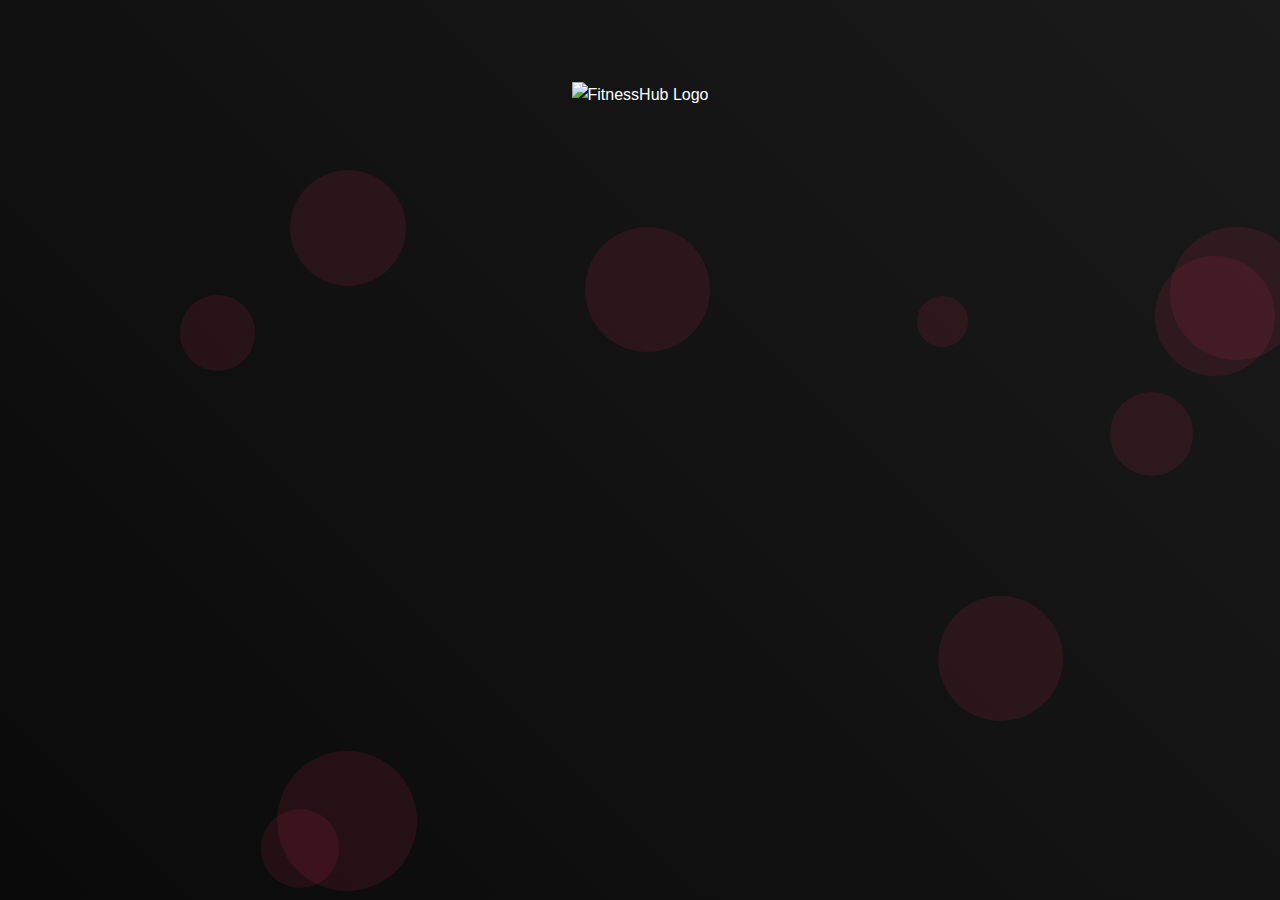
==== index.html @ d2d411a9 "Create index.html" ====
<!DOCTYPE html>
<html lang="en">
  <head>
    <meta charset="UTF-8" />
    <meta name="viewport" content="width=device-width, initial-scale=1.0" />
    <title>Coming Soon - FitLife</title>
    <link
      rel="stylesheet"
      href="https://cdnjs.cloudflare.com/ajax/libs/font-awesome/6.5.1/css/all.min.css"
    />
    <style>
      /* Core Styles */
      :root {
        --primary: #ff3366;
        --secondary: #2e3192;
        --text-light: rgba(255, 255, 255, 0.7);
        --bg-dark: #0a0a0a;
        --transition: all 0.3s ease;
      }

      * {
        margin: 0;
        padding: 0;
        box-sizing: border-box;
      }

      body {
        font-family: "GeneralSans", sans-serif;
        background: var(--bg-dark);
        color: #ffffff;
        line-height: 1.6;
        min-height: 100vh;
        display: flex;
        align-items: center;
        background: linear-gradient(45deg, #0a0a0a, #1a1a1a);
        overflow-x: hidden;
      }

      /* Construction Container */
      .construction-container {
        width: 100%;
        max-width: 1200px;
        margin: 0 auto;
        padding: 40px 20px;
        position: relative;
      }

      /* Header Content */
      .construction-header {
        text-align: center;
        margin-bottom: 60px;
        position: relative;
      }

      .logo {
        width: 120px;
        height: auto;
        margin-bottom: 30px;
        animation: pulse 2s infinite;
      }

      .construction-title {
        font-size: clamp(36px, 5vw, 56px);
        font-weight: 800;
        margin-bottom: 20px;
        background: linear-gradient(135deg, var(--primary), #ff6b98);
        -webkit-background-clip: text;
        -webkit-text-fill-color: transparent;
        opacity: 0;
        transform: translateY(20px);
        animation: fadeUp 0.6s ease forwards;
      }

      .construction-description {
        font-size: clamp(16px, 2vw, 20px);
        color: var(--text-light);
        max-width: 600px;
        margin: 0 auto 40px;
        opacity: 0;
        transform: translateY(20px);
        animation: fadeUp 0.6s ease forwards 0.2s;
      }

      /* Progress Bar */
      .progress-container {
        max-width: 600px;
        margin: 0 auto 60px;
        opacity: 0;
        transform: translateY(20px);
        animation: fadeUp 0.6s ease forwards 0.4s;
      }

      .progress-bar {
        height: 6px;
        background: rgba(255, 255, 255, 0.1);
        border-radius: 3px;
        overflow: hidden;
        position: relative;
      }

      .progress-fill {
        position: absolute;
        top: 0;
        left: 0;
        height: 100%;
        background: var(--primary);
        width: 75%;
        border-radius: 3px;
        animation: progressAnimation 2s ease-out;
      }

      .progress-status {
        display: flex;
        justify-content: space-between;
        margin-top: 10px;
        color: var(--text-light);
        font-size: 14px;
      }

      /* Countdown Timer */
      .countdown {
        display: flex;
        justify-content: center;
        gap: clamp(20px, 4vw, 40px);
        margin-bottom: 60px;
        opacity: 0;
        transform: translateY(20px);
        animation: fadeUp 0.6s ease forwards 0.6s;
      }

      .countdown-item {
        text-align: center;
      }

      .countdown-number {
        font-size: clamp(36px, 5vw, 64px);
        font-weight: 700;
        color: var(--primary);
        line-height: 1;
        margin-bottom: 10px;
        position: relative;
      }

      .countdown-label {
        color: var(--text-light);
        font-size: 14px;
        text-transform: uppercase;
        letter-spacing: 2px;
      }

      /* Newsletter Form */
      .newsletter {
        max-width: 500px;
        margin: 0 auto;
        text-align: center;
        opacity: 0;
        transform: translateY(20px);
        animation: fadeUp 0.6s ease forwards 0.8s;
      }

      .newsletter-title {
        font-size: 24px;
        margin-bottom: 20px;
      }

      .newsletter-form {
        display: flex;
        gap: 10px;
        margin-bottom: 20px;
      }

      .newsletter-input {
        flex: 1;
        padding: 16px 24px;
        border-radius: 50px;
        border: none;
        background: rgba(255, 255, 255, 0.05);
        color: white;
        font-size: 16px;
        transition: var(--transition);
      }

      .newsletter-input:focus {
        outline: none;
        background: rgba(255, 255, 255, 0.1);
      }

      .newsletter-button {
        padding: 16px 32px;
        border-radius: 50px;
        border: none;
        background: var(--primary);
        color: white;
        font-weight: 600;
        cursor: pointer;
        transition: var(--transition);
      }

      .newsletter-button:hover {
        transform: translateY(-2px);
        box-shadow: 0 10px 20px rgba(255, 51, 102, 0.2);
      }

      /* Social Links */
      .social-links {
        display: flex;
        justify-content: center;
        gap: 20px;
        margin-top: 40px;
      }

      .social-link {
        width: 44px;
        height: 44px;
        border-radius: 50%;
        background: rgba(255, 255, 255, 0.05);
        display: flex;
        align-items: center;
        justify-content: center;
        color: white;
        font-size: 20px;
        transition: var(--transition);
        text-decoration: none;
      }

      .social-link:hover {
        background: var(--primary);
        transform: translateY(-5px);
      }

      /* Background Elements */
      .construction-shapes {
        position: absolute;
        top: 0;
        left: 0;
        width: 100%;
        height: 100%;
        pointer-events: none;
        z-index: -1;
      }

      .shape {
        position: absolute;
        border-radius: 50%;
        background: var(--primary);
        opacity: 0.1;
        animation: float 20s infinite;
      }

      /* Success Message */
      .success-message {
        display: none;
        background: rgba(40, 167, 69, 0.1);
        border: 1px solid rgba(40, 167, 69, 0.2);
        color: #28a745;
        padding: 10px 20px;
        border-radius: 50px;
        margin-top: 20px;
      }

      /* Animations */
      @keyframes fadeUp {
        to {
          opacity: 1;
          transform: translateY(0);
        }
      }

      @keyframes pulse {
        0%,
        100% {
          transform: scale(1);
        }
        50% {
          transform: scale(1.05);
        }
      }

      @keyframes float {
        0%,
        100% {
          transform: translate(0, 0);
        }
        50% {
          transform: translate(20px, -20px);
        }
      }

      @keyframes progressAnimation {
        from {
          width: 0;
        }
      }

      /* Responsive Design */
      @media (max-width: 768px) {
        .construction-container {
          padding: 20px;
        }

        .newsletter-form {
          flex-direction: column;
        }

        .newsletter-button {
          width: 100%;
        }

        .countdown {
          gap: 20px;
        }
      }

      @media (max-width: 480px) {
        .countdown-number {
          font-size: 36px;
        }

        .countdown-label {
          font-size: 12px;
        }
      }
    </style>
  </head>
  <body>
    <div class="construction-container">
      <!-- Header Content -->
      <header class="construction-header">
        <img src="assets/FitLife(1).png" alt="FitnessHub Logo" class="logo" />
        <h1 class="construction-title">Something Amazing is Coming</h1>
        <p class="construction-description">
          We're working hard to bring you a new and improved fitness experience.
          Stay tuned for the big reveal!
        </p>
      </header>

      <!-- Progress Bar -->
      <div class="progress-container">
        <div class="progress-bar">
          <div class="progress-fill"></div>
        </div>
        <div class="progress-status">
          <span>Progress</span>
          <span>75% Complete</span>
        </div>
      </div>

      <!-- Countdown Timer -->
      <div class="countdown">
        <div class="countdown-item">
          <div class="countdown-number" id="days">00</div>
          <div class="countdown-label">Days</div>
        </div>
        <div class="countdown-item">
          <div class="countdown-number" id="hours">00</div>
          <div class="countdown-label">Hours</div>
        </div>
        <div class="countdown-item">
          <div class="countdown-number" id="minutes">00</div>
          <div class="countdown-label">Minutes</div>
        </div>
        <div class="countdown-item">
          <div class="countdown-number" id="seconds">00</div>
          <div class="countdown-label">Seconds</div>
        </div>
      </div>

      <!-- Newsletter -->
      <div class="newsletter">
        <h2 class="newsletter-title">Get Notified When We Launch</h2>
        <form class="newsletter-form" id="newsletter-form">
          <input
            type="email"
            class="newsletter-input"
            placeholder="Enter your email address"
            required
          />
          <button type="submit" class="newsletter-button">Notify Me</button>
        </form>
        <div class="success-message">
          Thank you! We'll notify you when we launch.
        </div>

        <!-- Social Links -->
        <div class="social-links">
          <a href="#" class="social-link">
            <i class="fab fa-facebook-f"></i>
          </a>
          <a href="#" class="social-link">
            <i class="fab fa-x"></i>
          </a>
          <a href="#" class="social-link">
            <i class="fab fa-instagram"></i>
          </a>
          <a href="#" class="social-link">
            <i class="fab fa-youtube"></i>
          </a>
        </div>
      </div>

      <!-- Background Shapes -->
      <div class="construction-shapes"></div>
    </div>

    <script>
      // Countdown Timer
      function updateCountdown() {
        const launchDate = new Date("2025-04-01T00:00:00").getTime();
        const now = new Date().getTime();
        const distance = launchDate - now;

        const days = Math.floor(distance / (1000 * 60 * 60 * 24));
        const hours = Math.floor(
          (distance % (1000 * 60 * 60 * 24)) / (1000 * 60 * 60)
        );
        const minutes = Math.floor((distance % (1000 * 60 * 60)) / (1000 * 60));
        const seconds = Math.floor((distance % (1000 * 60)) / 1000);

        document.getElementById("days").textContent = String(days).padStart(
          2,
          "0"
        );
        document.getElementById("hours").textContent = String(hours).padStart(
          2,
          "0"
        );
        document.getElementById("minutes").textContent = String(
          minutes
        ).padStart(2, "0");
        document.getElementById("seconds").textContent = String(
          seconds
        ).padStart(2, "0");
      }

      setInterval(updateCountdown, 1000);
      updateCountdown();

      // Newsletter Form
      const form = document.getElementById("newsletter-form");
      const successMessage = document.querySelector(".success-message");

      form.addEventListener("submit", (e) => {
        e.preventDefault();
        form.style.display = "none";
        successMessage.style.display = "block";
      });

      // Generate background shapes
      const shapes = document.querySelector(".construction-shapes");
      const shapeCount = 10;

      for (let i = 0; i < shapeCount; i++) {
        const shape = document.createElement("div");
        shape.classList.add("shape");

        const size = Math.random() * 100 + 50;
        shape.style.width = `${size}px`;
        shape.style.height = `${size}px`;

        shape.style.left = `${Math.random() * 100}%`;
        shape.style.top = `${Math.random() * 100}%`;

        shape.style.animationDelay = `${Math.random() * 5}s`;

        shapes.appendChild(shape);
      }
    </script>
  </body>
</html>
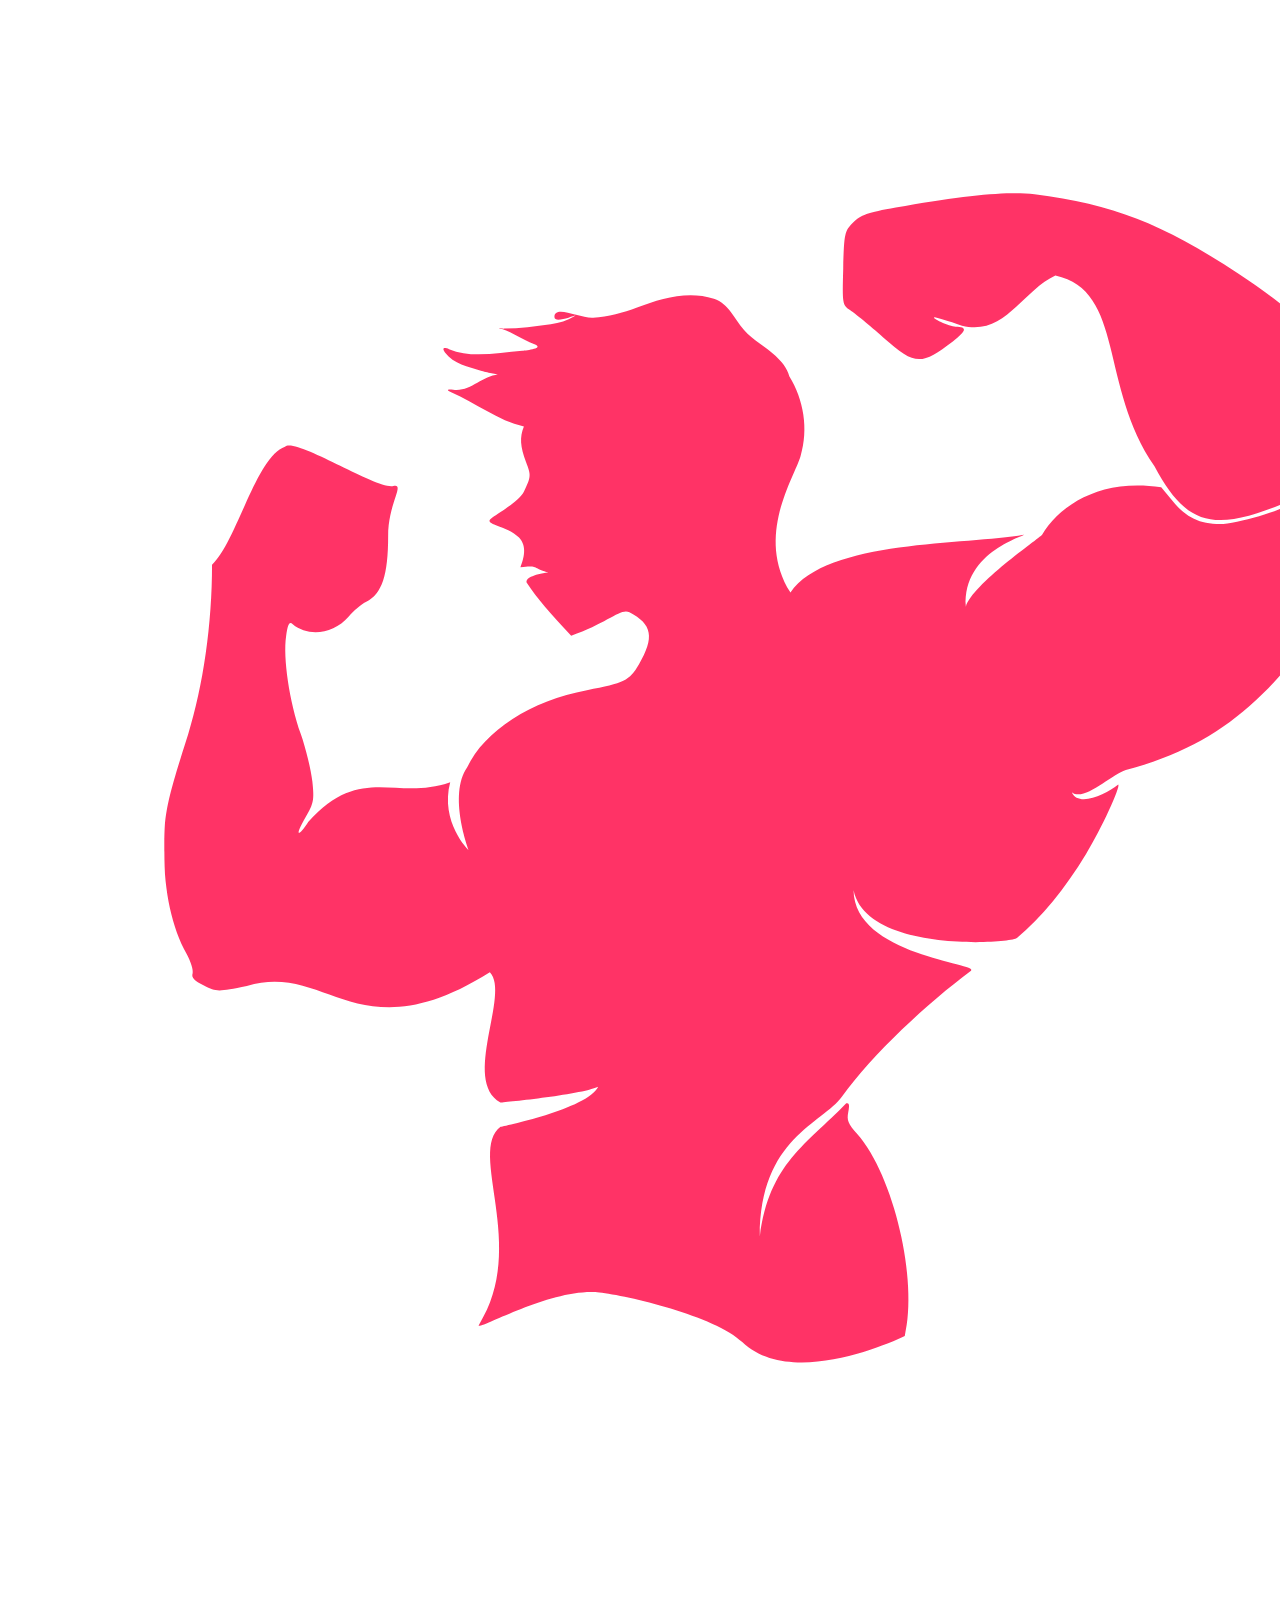
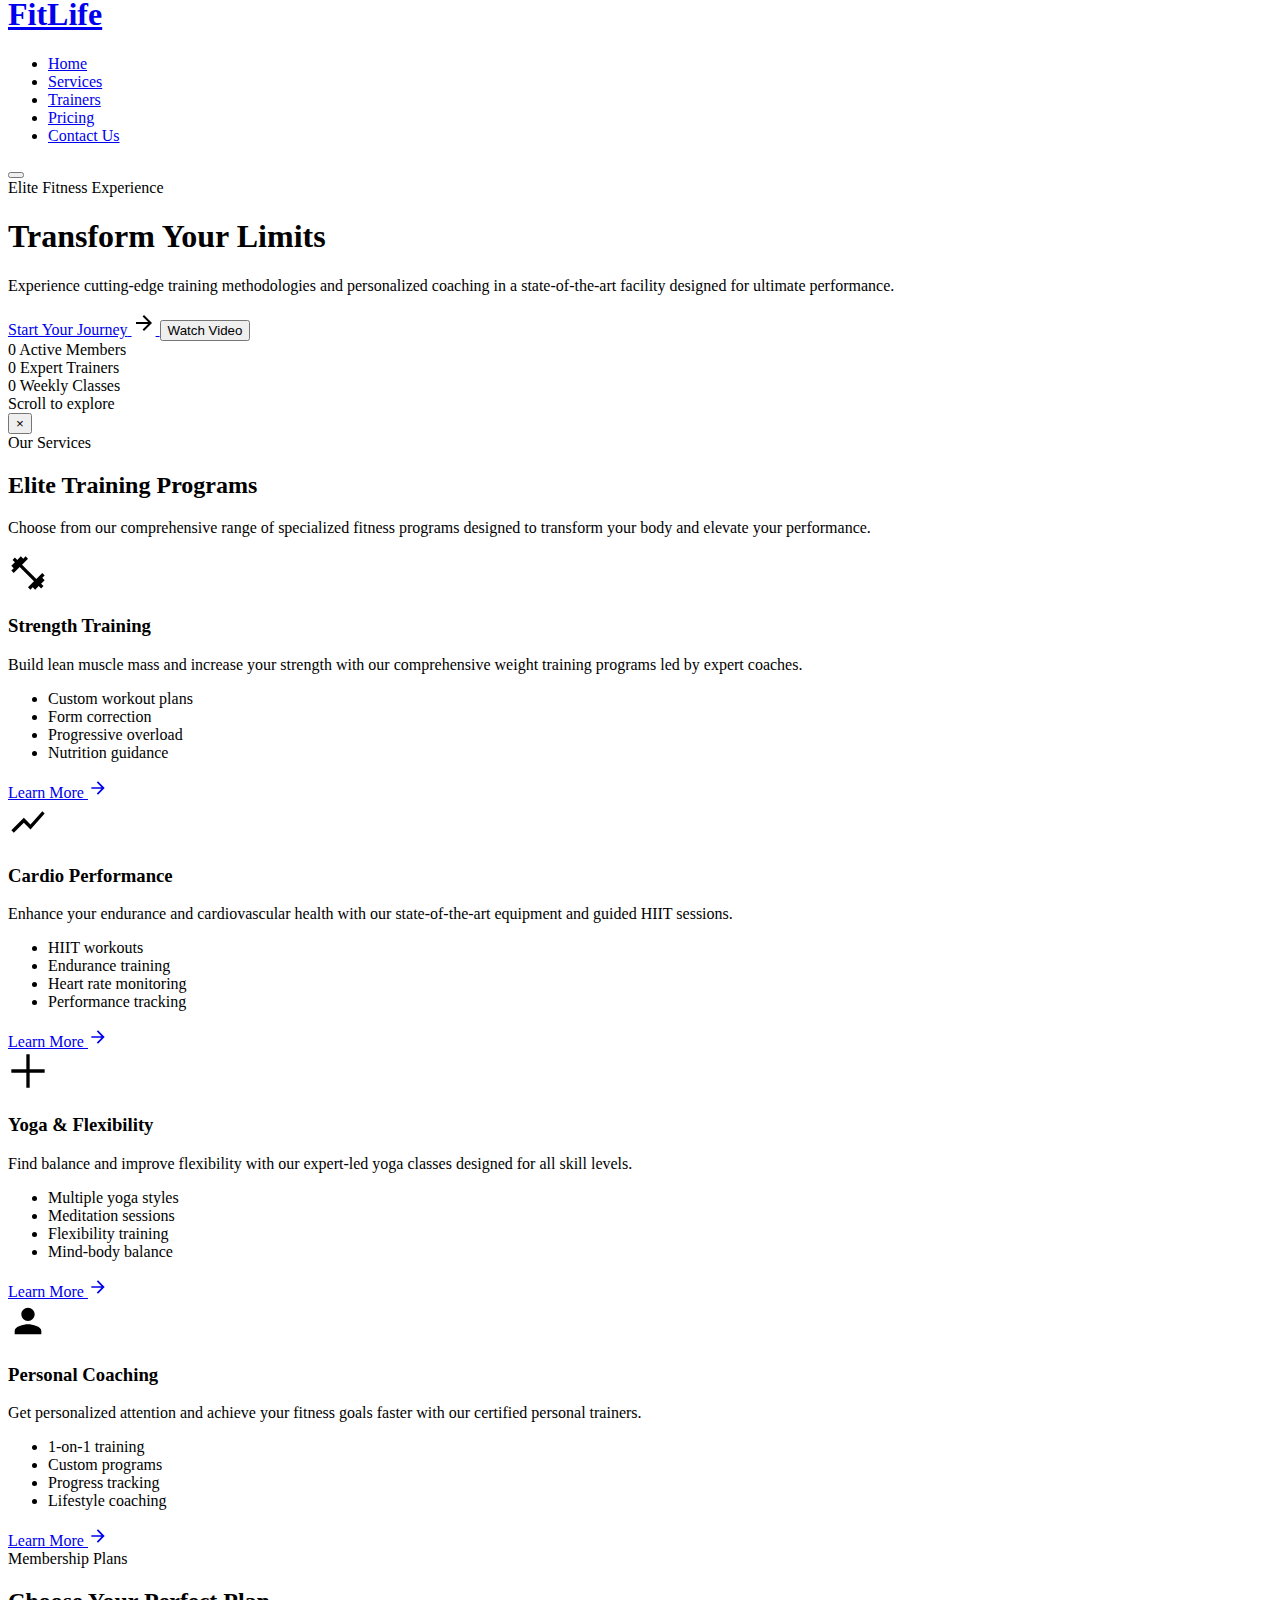
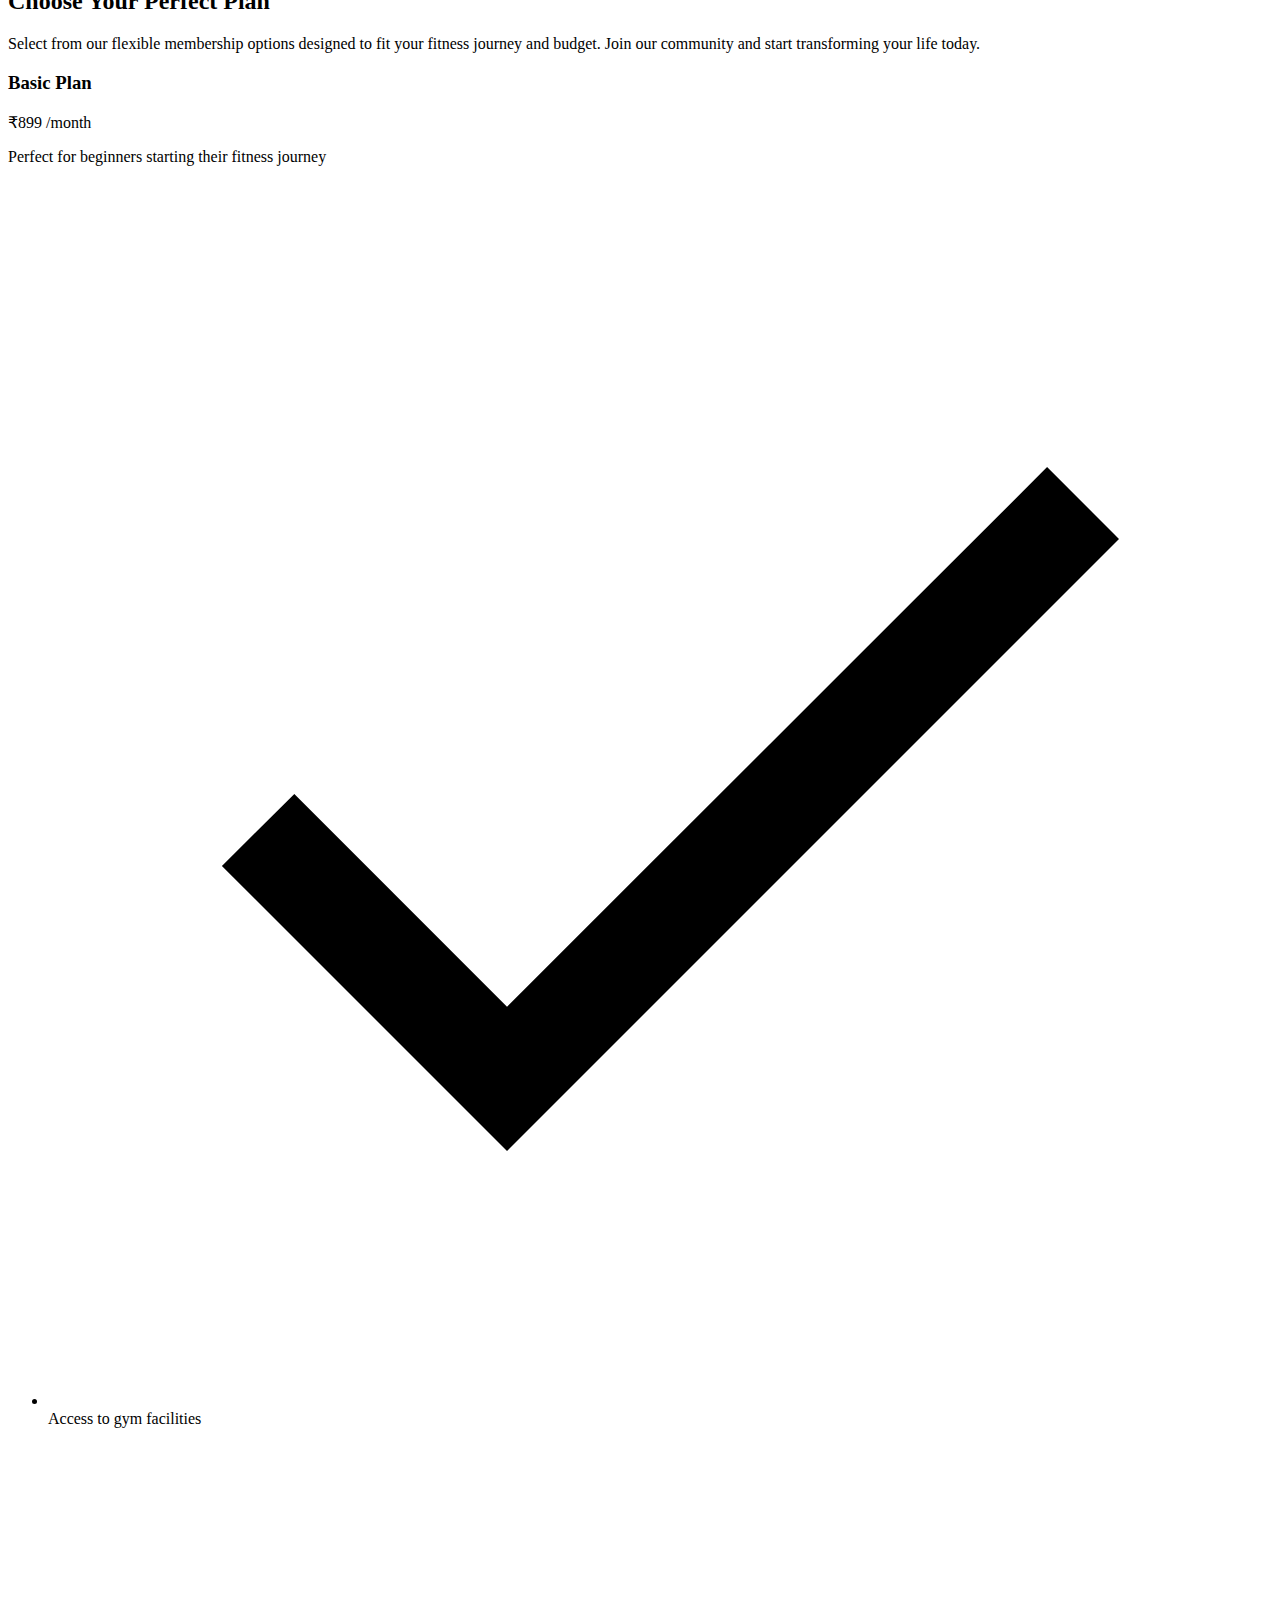
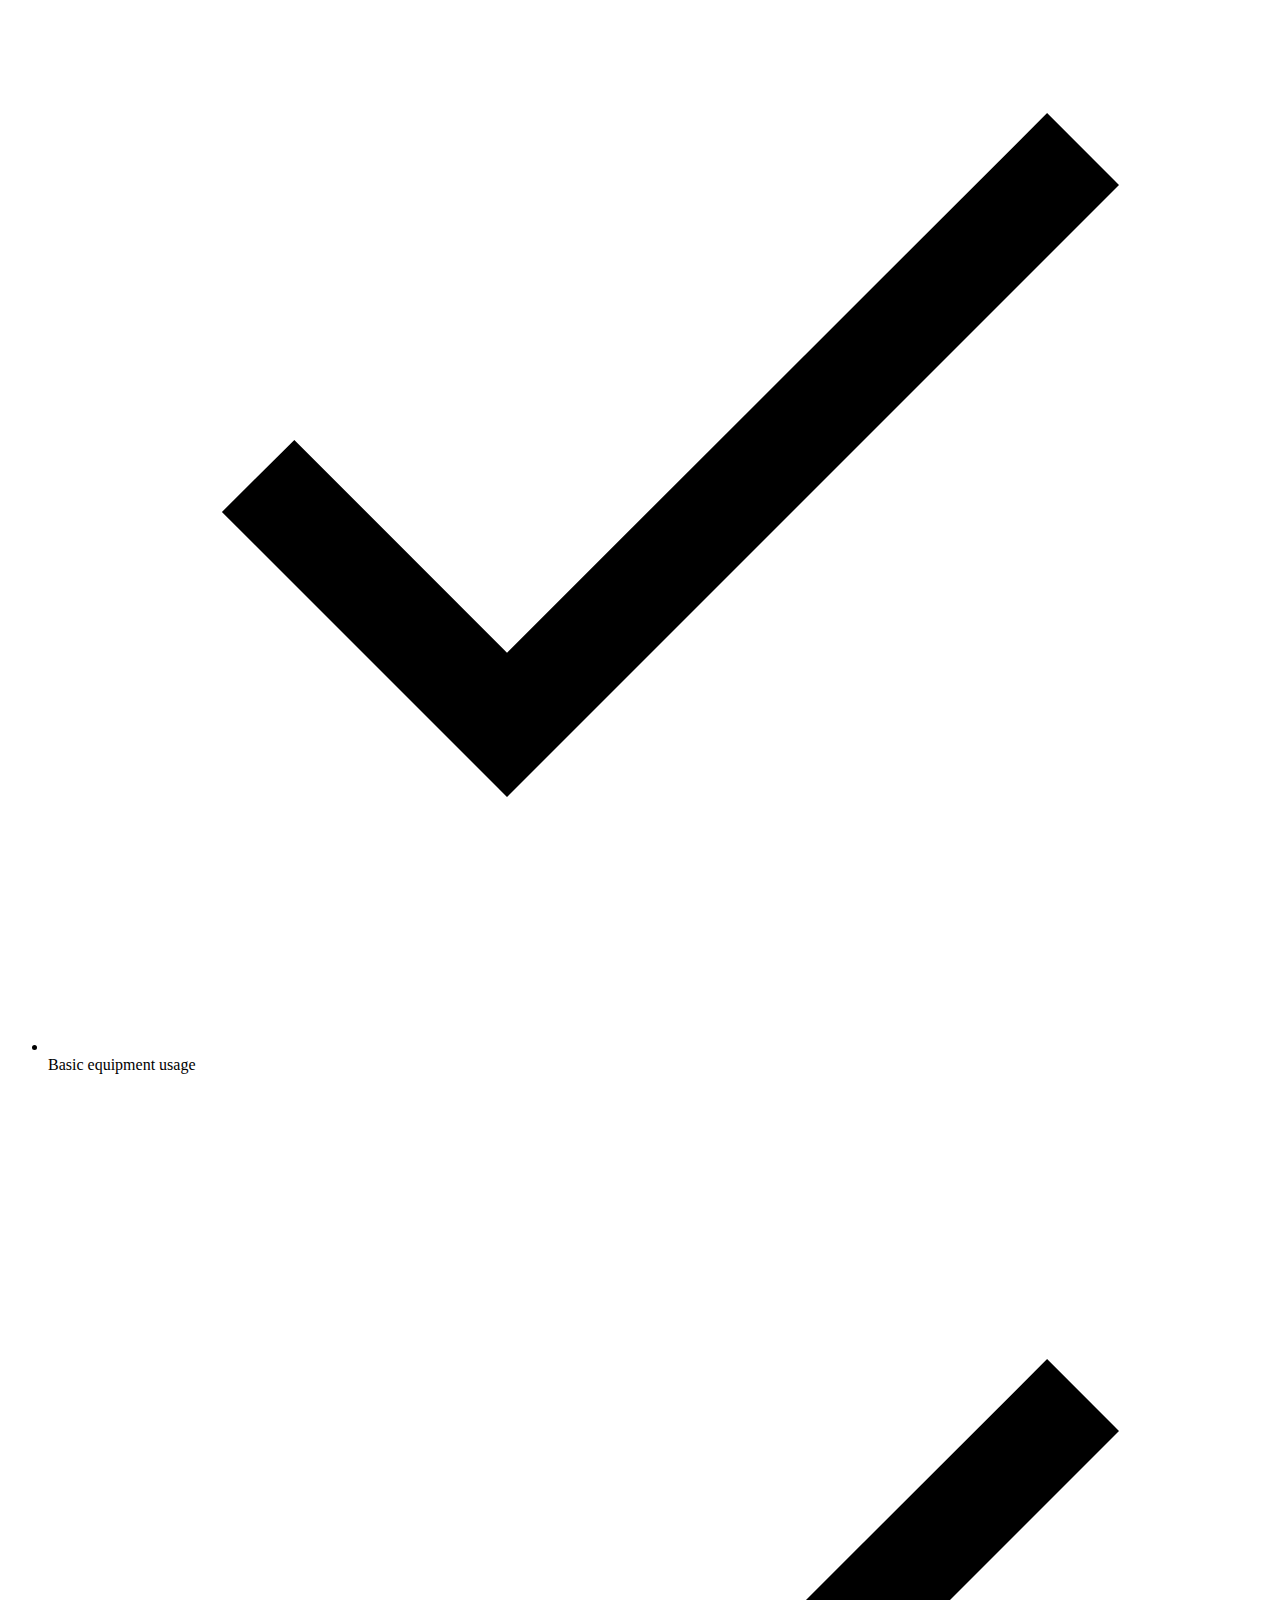
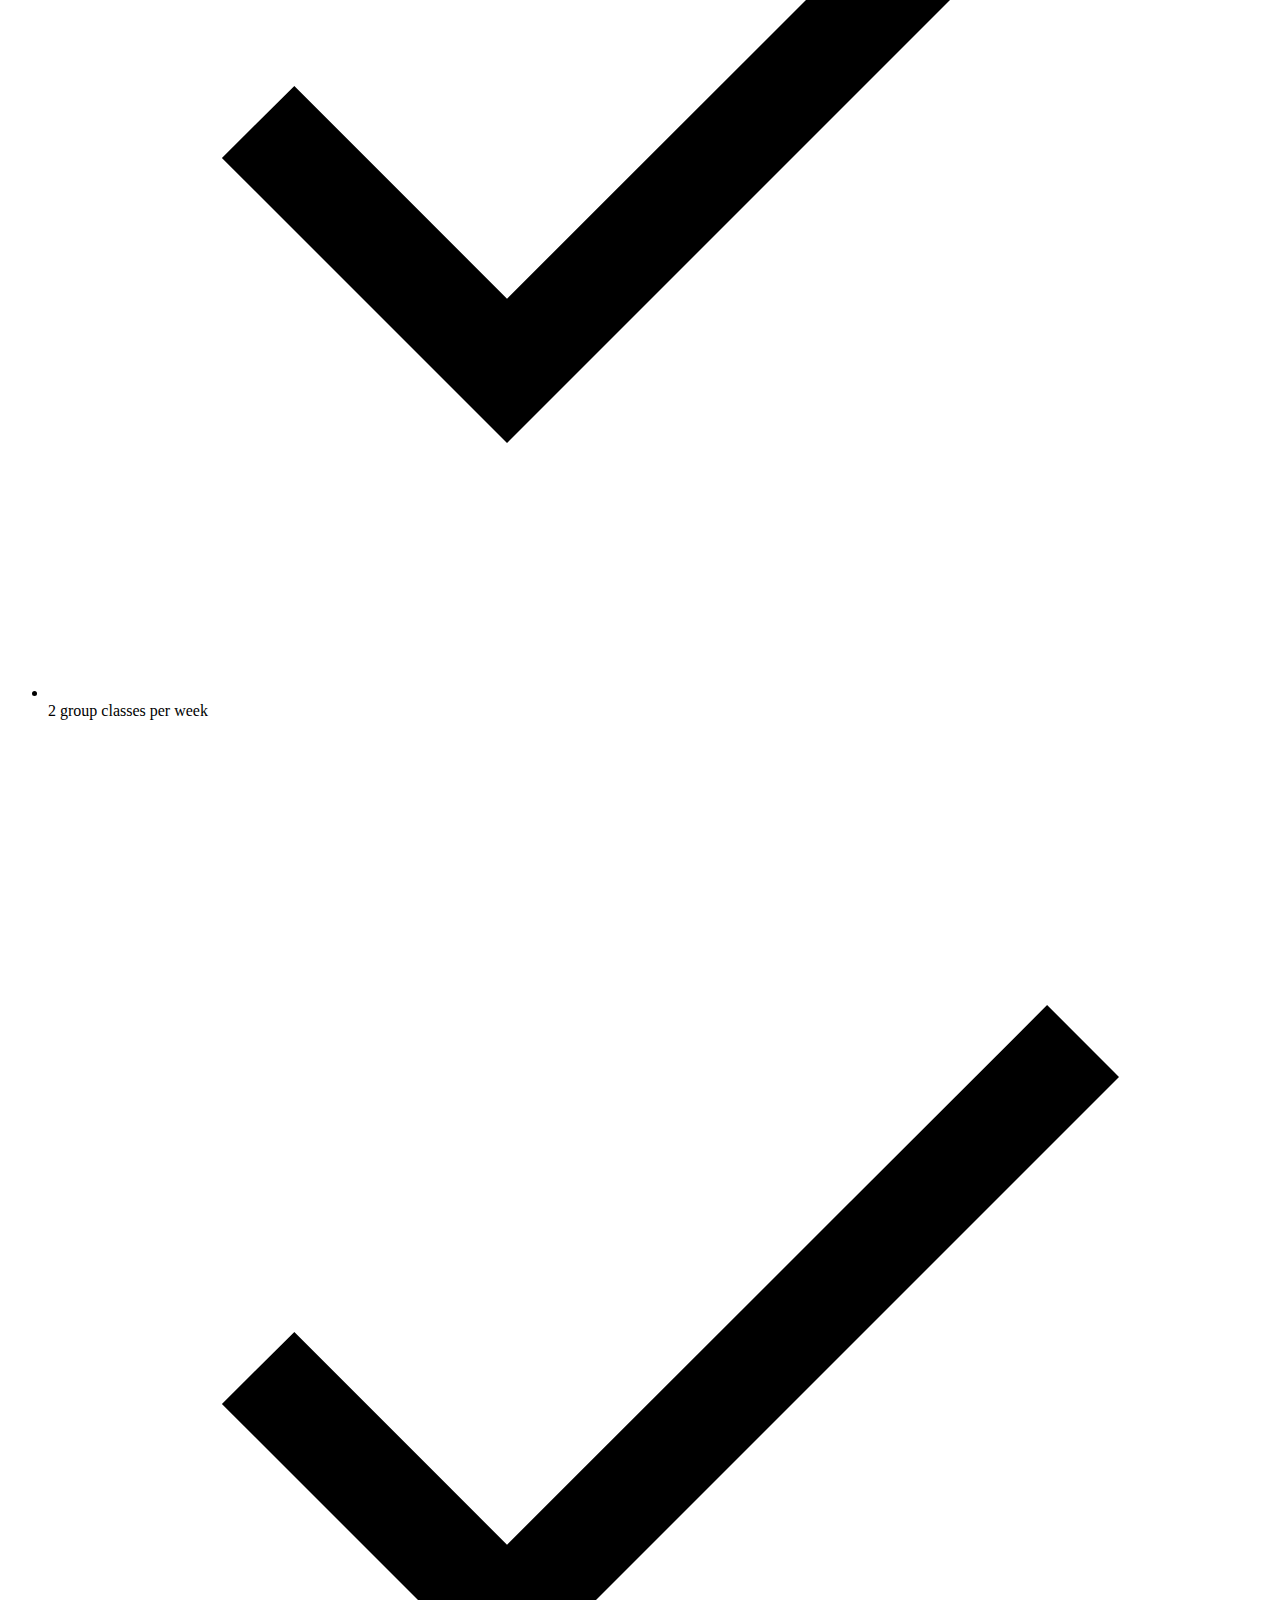
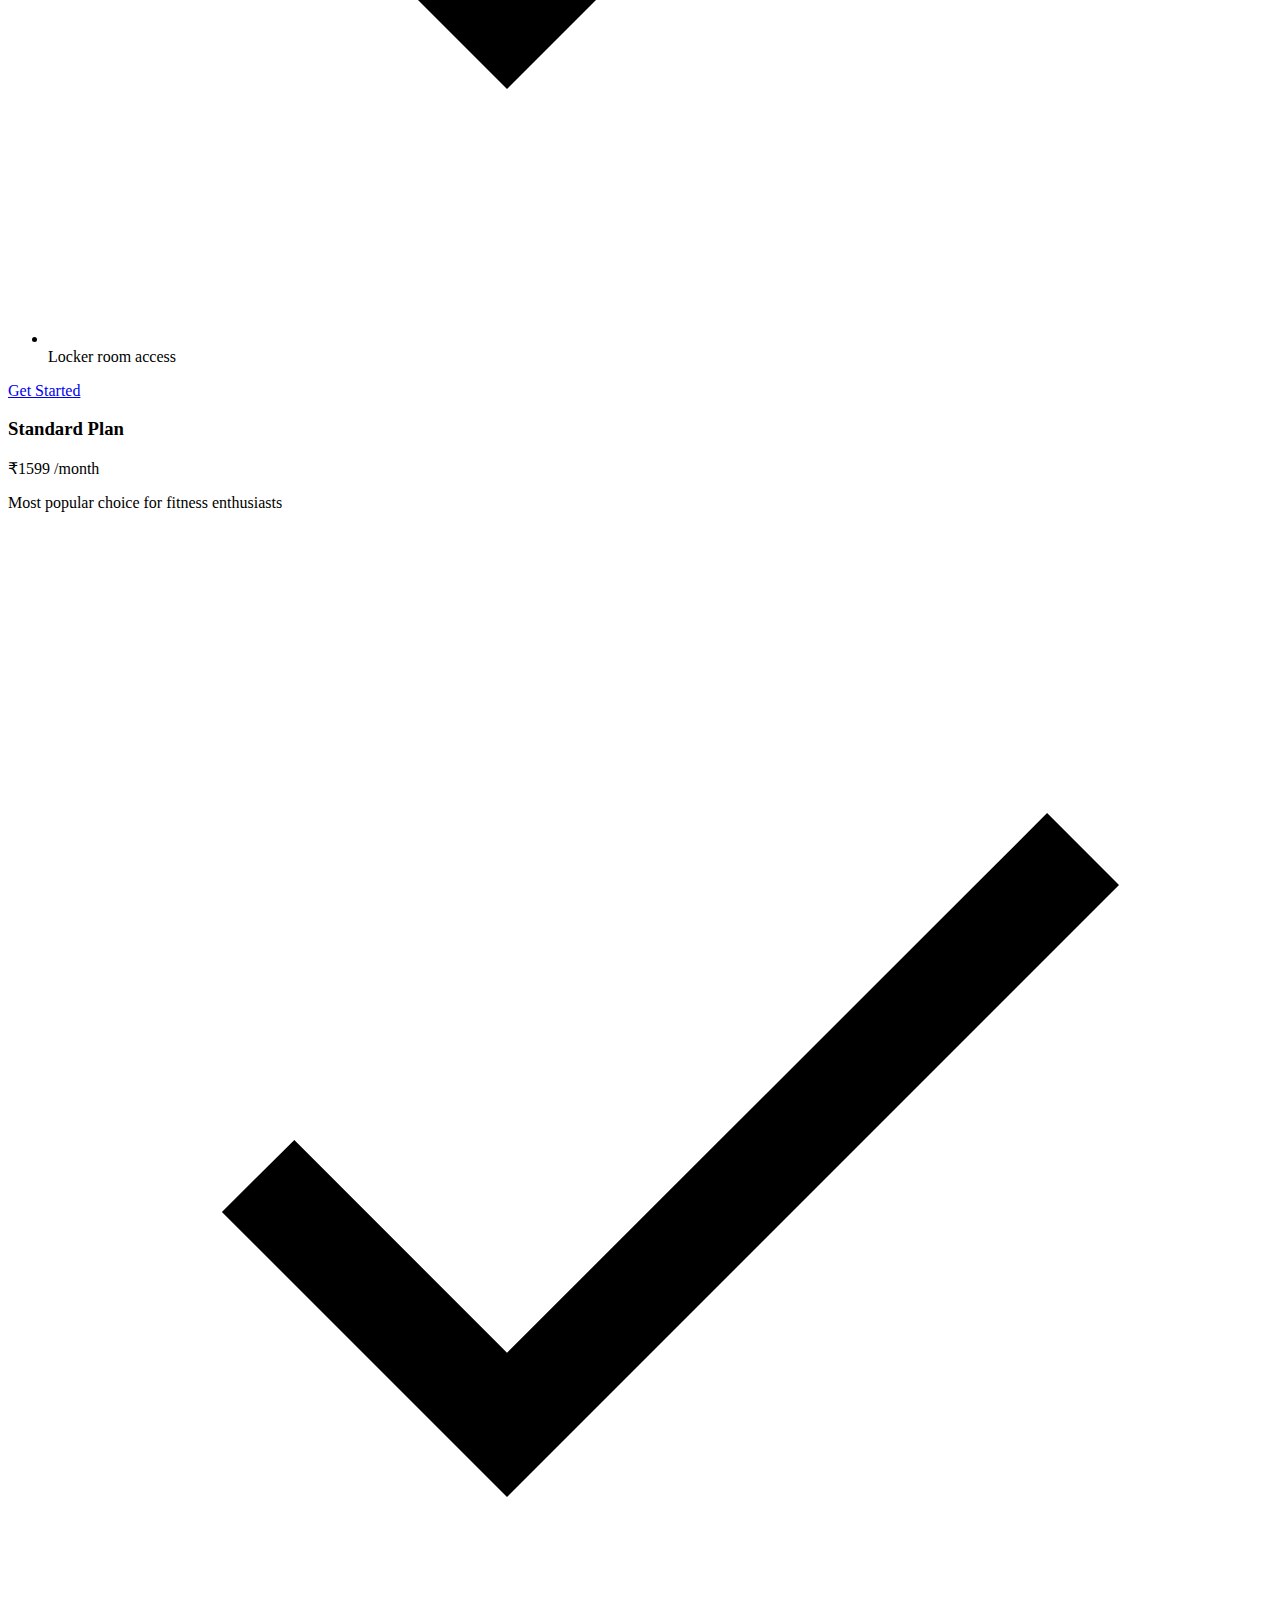
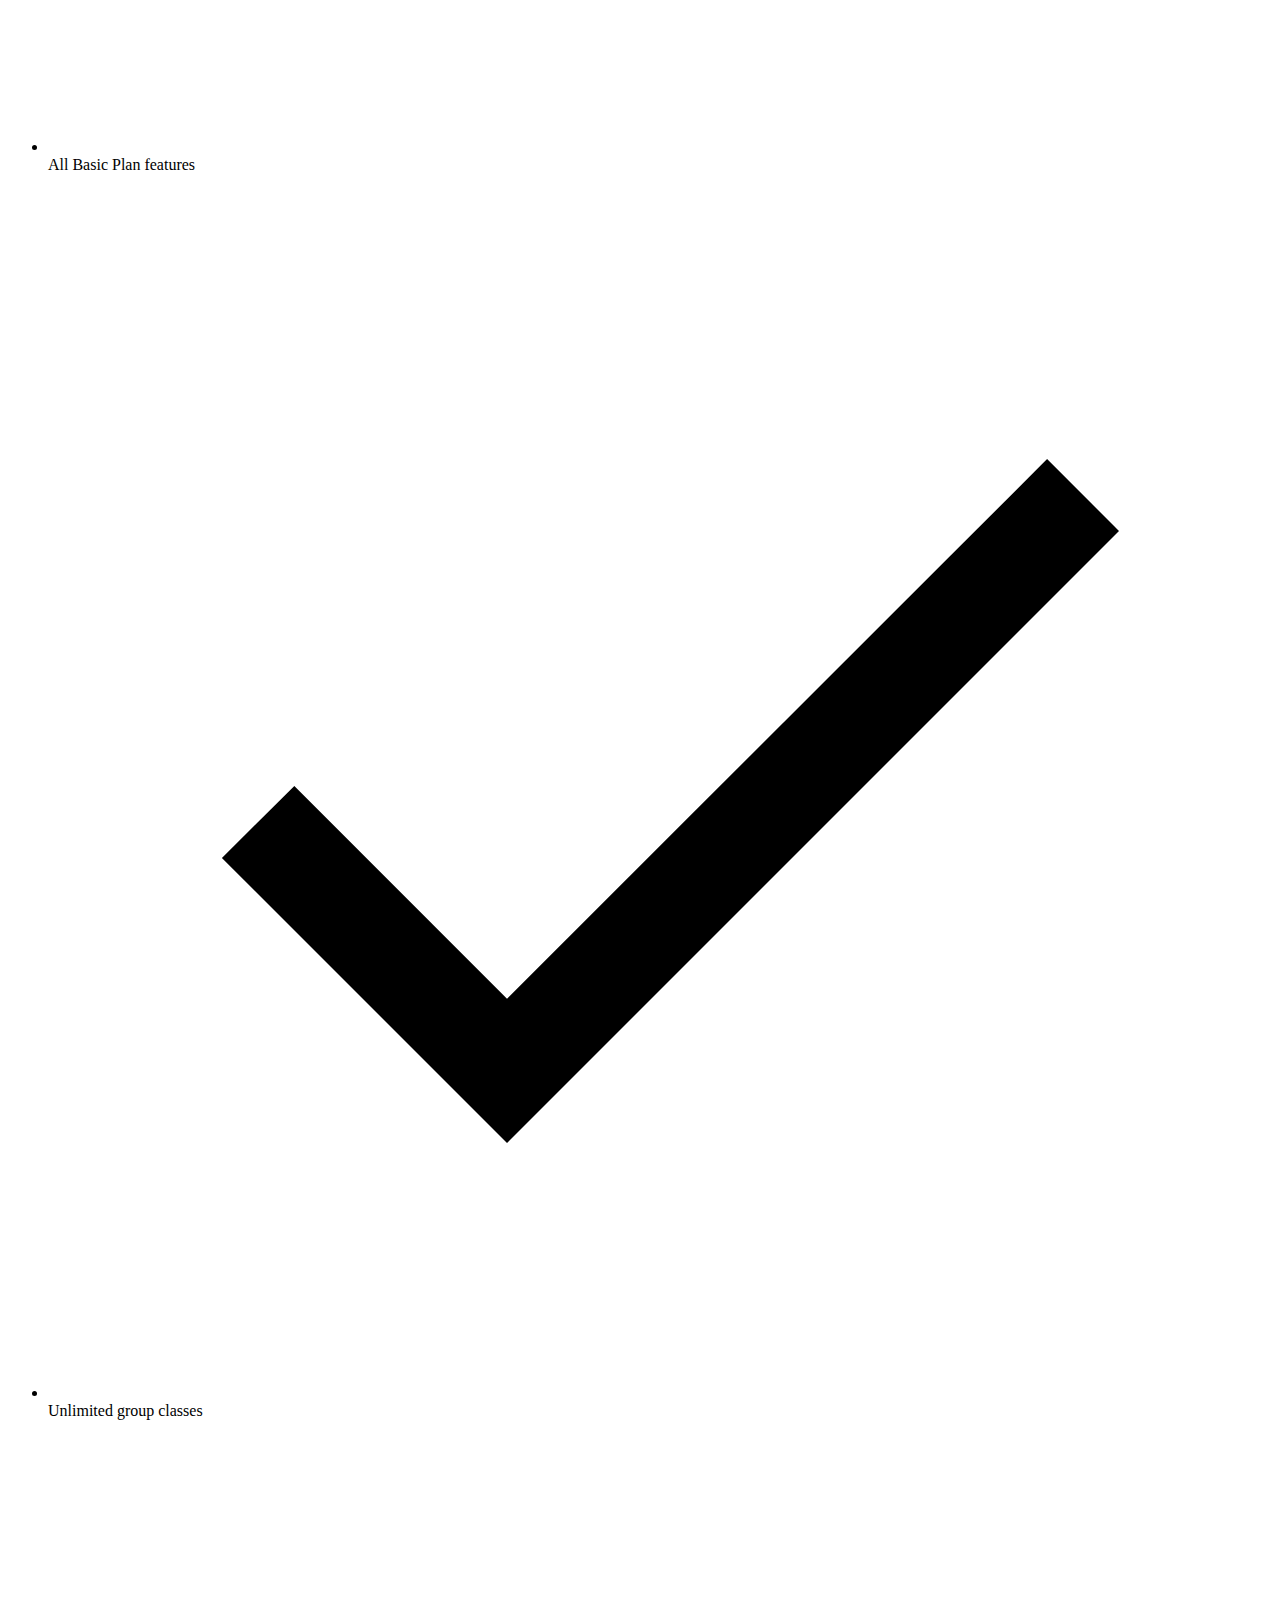
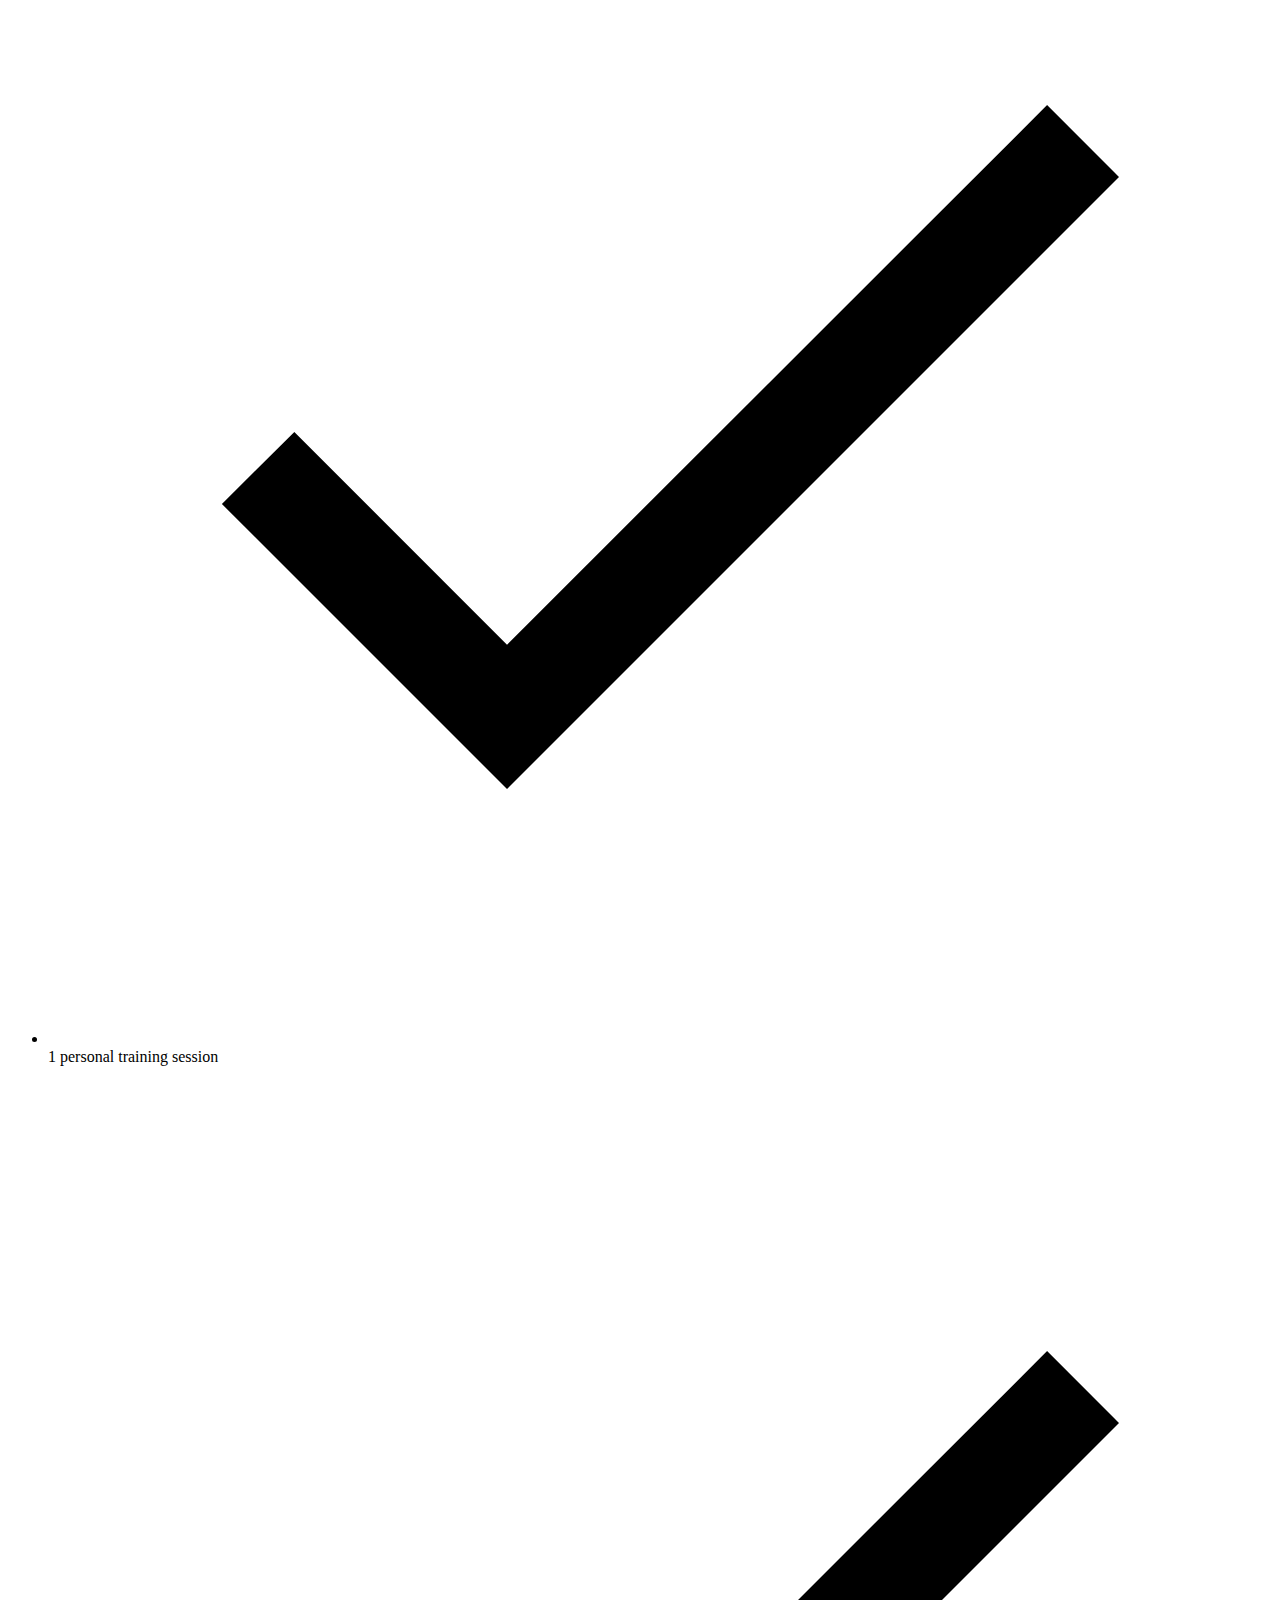
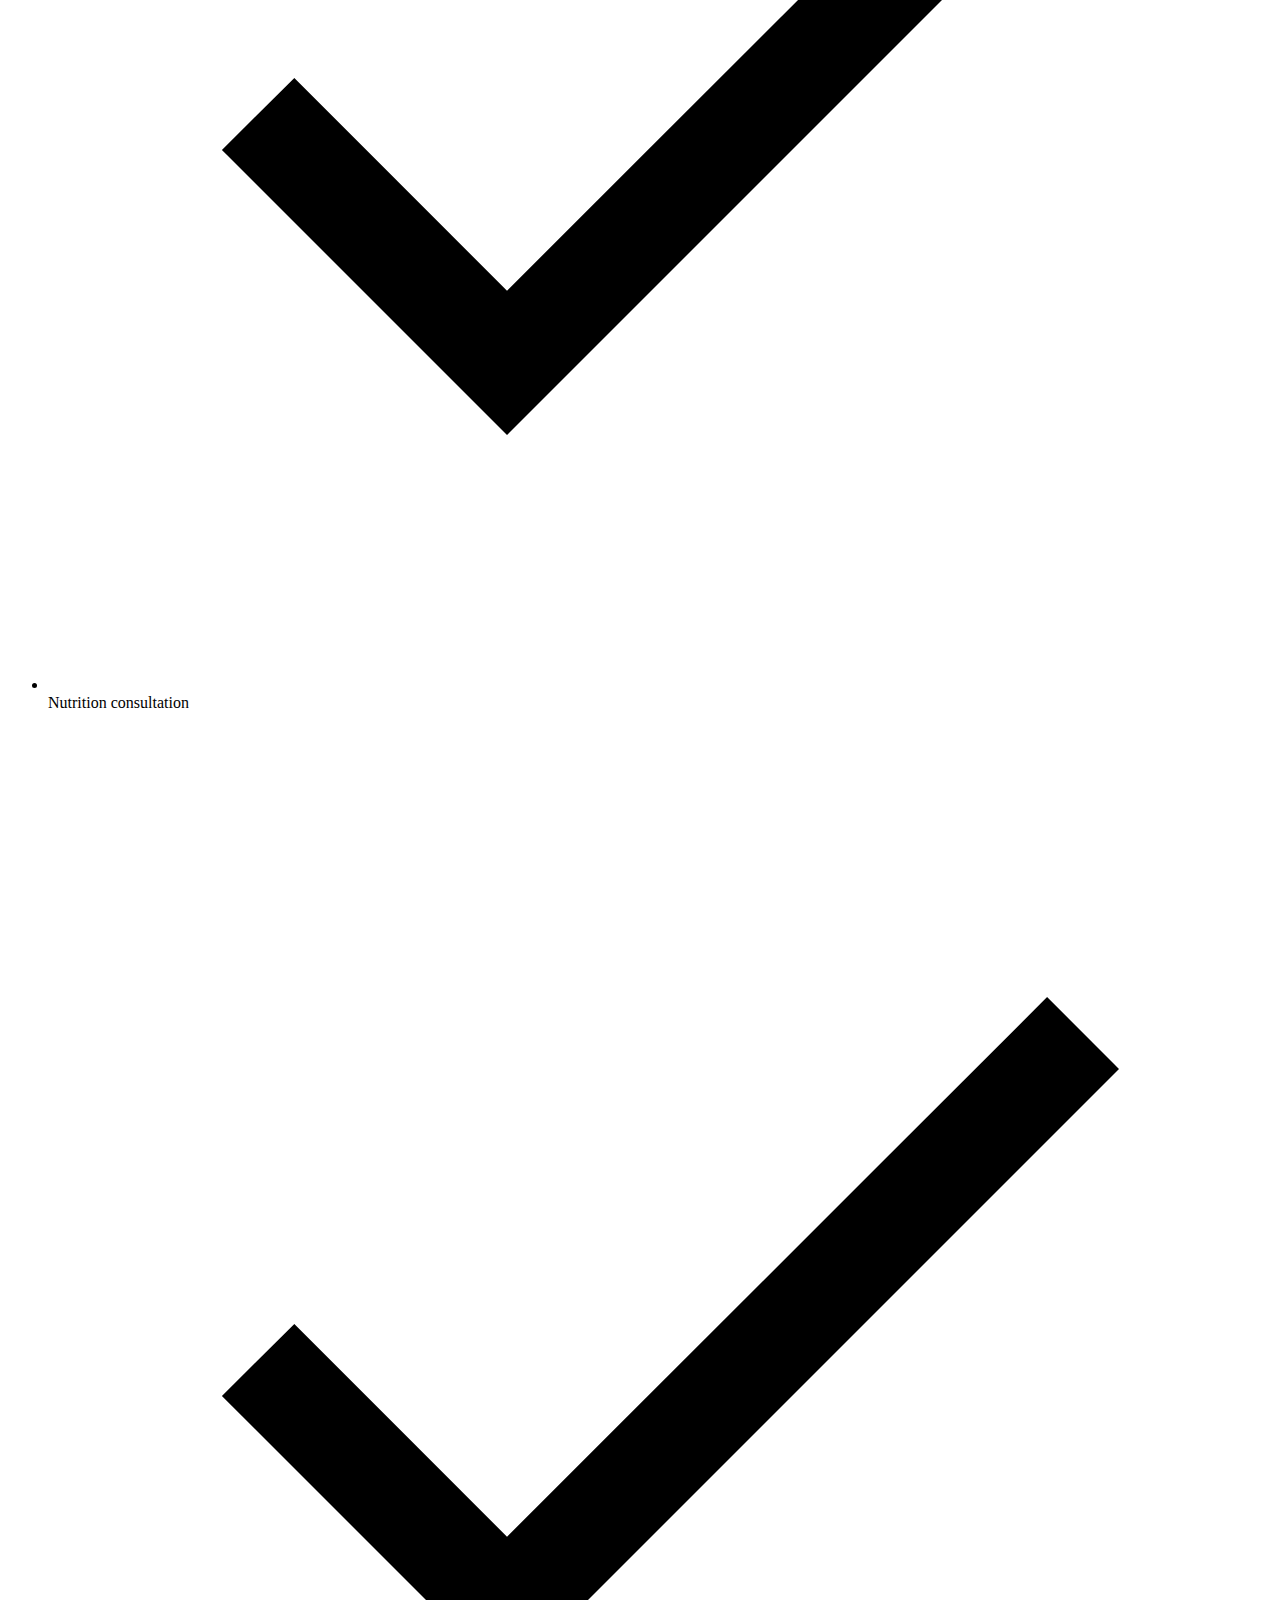
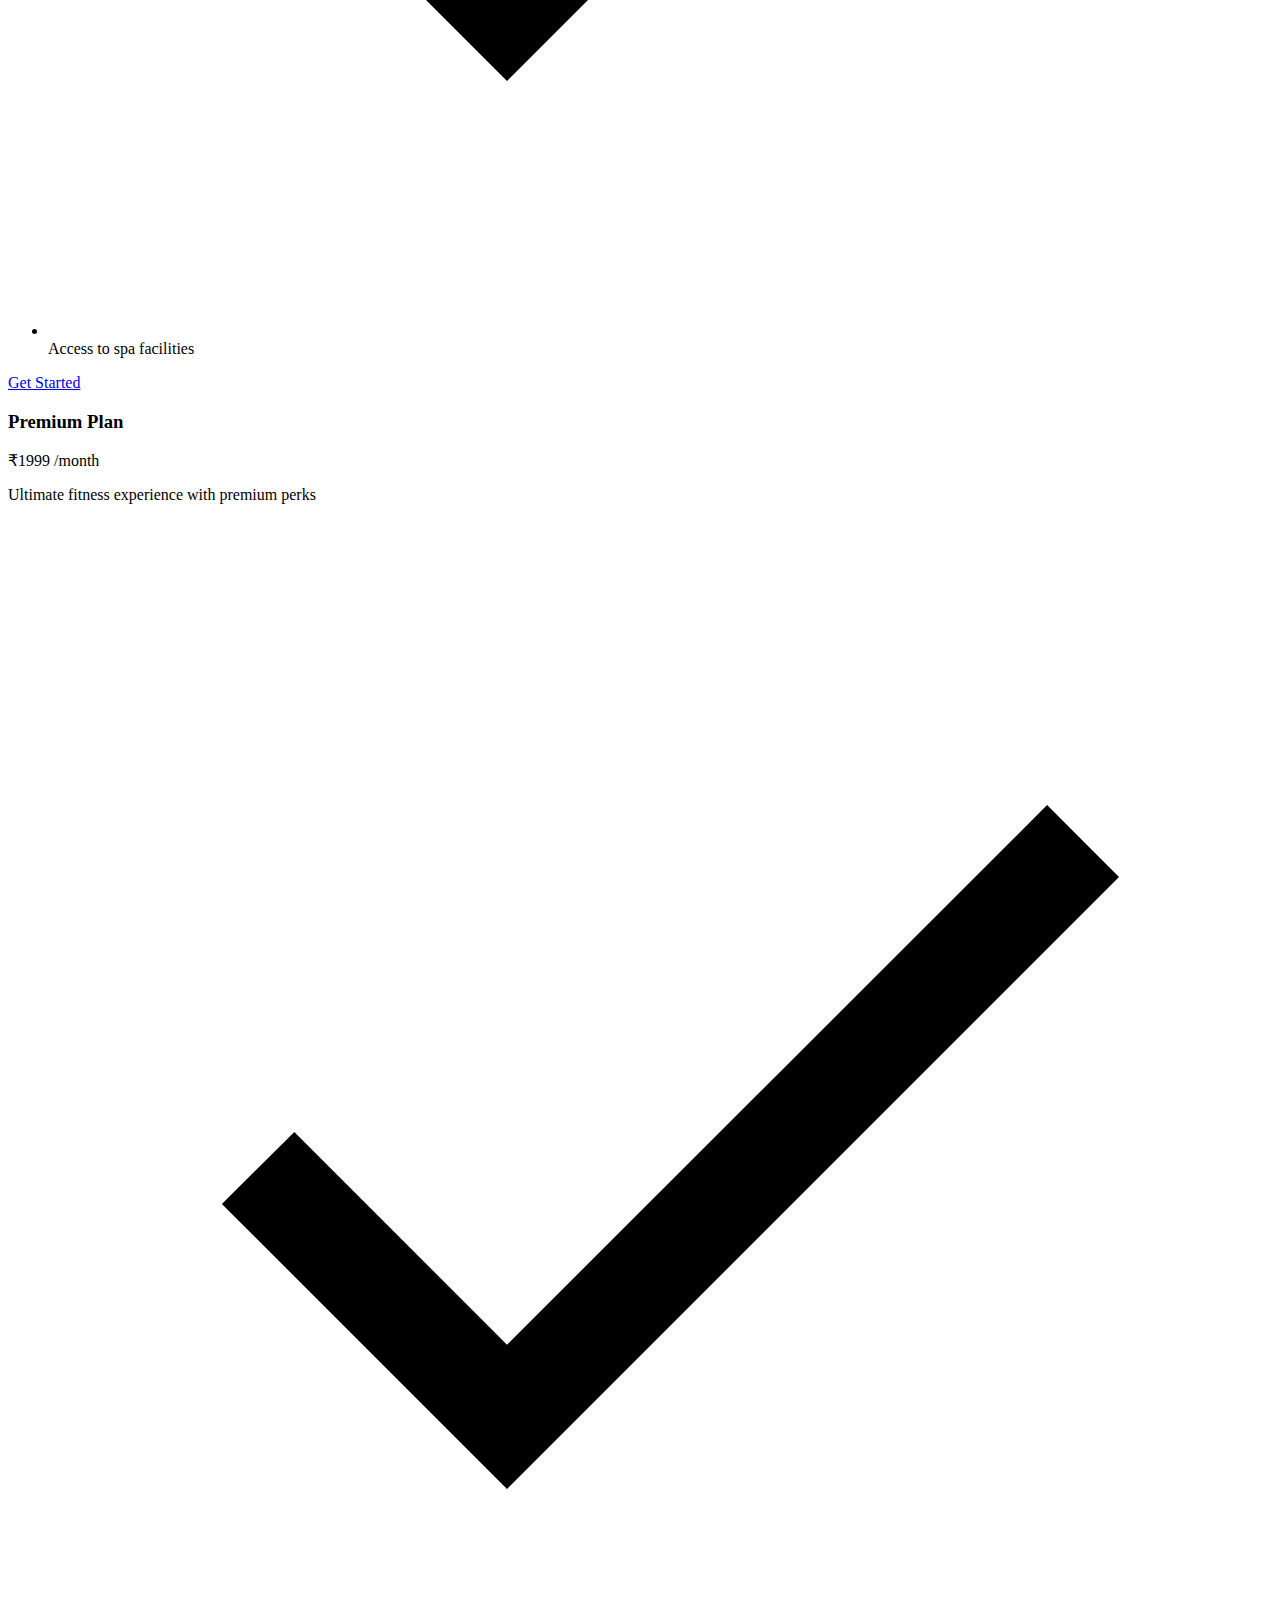
==== commit 8a777b69: "Update index.html" ====
--- a/index.html
+++ b/index.html
@@ -2,468 +2,1366 @@
 <html lang="en">
   <head>
     <meta charset="UTF-8" />
-    <meta name="viewport" content="width=device-width, initial-scale=1.0" />
-    <title>Coming Soon - FitLife</title>
-    <link
-      rel="stylesheet"
-      href="https://cdnjs.cloudflare.com/ajax/libs/font-awesome/6.5.1/css/all.min.css"
+    <meta
+      name="viewport"
+      content="width=device-width, initial-scale=1.0, maximum-scale=1.0, user-scalable=no"
     />
-    <style>
-      /* Core Styles */
-      :root {
-        --primary: #ff3366;
-        --secondary: #2e3192;
-        --text-light: rgba(255, 255, 255, 0.7);
-        --bg-dark: #0a0a0a;
-        --transition: all 0.3s ease;
-      }
-
-      * {
-        margin: 0;
-        padding: 0;
-        box-sizing: border-box;
-      }
-
-      body {
-        font-family: "GeneralSans", sans-serif;
-        background: var(--bg-dark);
-        color: #ffffff;
-        line-height: 1.6;
-        min-height: 100vh;
-        display: flex;
-        align-items: center;
-        background: linear-gradient(45deg, #0a0a0a, #1a1a1a);
-        overflow-x: hidden;
-      }
-
-      /* Construction Container */
-      .construction-container {
-        width: 100%;
-        max-width: 1200px;
-        margin: 0 auto;
-        padding: 40px 20px;
-        position: relative;
-      }
-
-      /* Header Content */
-      .construction-header {
-        text-align: center;
-        margin-bottom: 60px;
-        position: relative;
-      }
-
-      .logo {
-        width: 120px;
-        height: auto;
-        margin-bottom: 30px;
-        animation: pulse 2s infinite;
-      }
-
-      .construction-title {
-        font-size: clamp(36px, 5vw, 56px);
-        font-weight: 800;
-        margin-bottom: 20px;
-        background: linear-gradient(135deg, var(--primary), #ff6b98);
-        -webkit-background-clip: text;
-        -webkit-text-fill-color: transparent;
-        opacity: 0;
-        transform: translateY(20px);
-        animation: fadeUp 0.6s ease forwards;
-      }
-
-      .construction-description {
-        font-size: clamp(16px, 2vw, 20px);
-        color: var(--text-light);
-        max-width: 600px;
-        margin: 0 auto 40px;
-        opacity: 0;
-        transform: translateY(20px);
-        animation: fadeUp 0.6s ease forwards 0.2s;
-      }
-
-      /* Progress Bar */
-      .progress-container {
-        max-width: 600px;
-        margin: 0 auto 60px;
-        opacity: 0;
-        transform: translateY(20px);
-        animation: fadeUp 0.6s ease forwards 0.4s;
-      }
-
-      .progress-bar {
-        height: 6px;
-        background: rgba(255, 255, 255, 0.1);
-        border-radius: 3px;
-        overflow: hidden;
-        position: relative;
-      }
-
-      .progress-fill {
-        position: absolute;
-        top: 0;
-        left: 0;
-        height: 100%;
-        background: var(--primary);
-        width: 75%;
-        border-radius: 3px;
-        animation: progressAnimation 2s ease-out;
-      }
-
-      .progress-status {
-        display: flex;
-        justify-content: space-between;
-        margin-top: 10px;
-        color: var(--text-light);
-        font-size: 14px;
-      }
-
-      /* Countdown Timer */
-      .countdown {
-        display: flex;
-        justify-content: center;
-        gap: clamp(20px, 4vw, 40px);
-        margin-bottom: 60px;
-        opacity: 0;
-        transform: translateY(20px);
-        animation: fadeUp 0.6s ease forwards 0.6s;
-      }
-
-      .countdown-item {
-        text-align: center;
-      }
-
-      .countdown-number {
-        font-size: clamp(36px, 5vw, 64px);
-        font-weight: 700;
-        color: var(--primary);
-        line-height: 1;
-        margin-bottom: 10px;
-        position: relative;
-      }
-
-      .countdown-label {
-        color: var(--text-light);
-        font-size: 14px;
-        text-transform: uppercase;
-        letter-spacing: 2px;
-      }
-
-      /* Newsletter Form */
-      .newsletter {
-        max-width: 500px;
-        margin: 0 auto;
-        text-align: center;
-        opacity: 0;
-        transform: translateY(20px);
-        animation: fadeUp 0.6s ease forwards 0.8s;
-      }
-
-      .newsletter-title {
-        font-size: 24px;
-        margin-bottom: 20px;
-      }
-
-      .newsletter-form {
-        display: flex;
-        gap: 10px;
-        margin-bottom: 20px;
-      }
-
-      .newsletter-input {
-        flex: 1;
-        padding: 16px 24px;
-        border-radius: 50px;
-        border: none;
-        background: rgba(255, 255, 255, 0.05);
-        color: white;
-        font-size: 16px;
-        transition: var(--transition);
-      }
-
-      .newsletter-input:focus {
-        outline: none;
-        background: rgba(255, 255, 255, 0.1);
-      }
-
-      .newsletter-button {
-        padding: 16px 32px;
-        border-radius: 50px;
-        border: none;
-        background: var(--primary);
-        color: white;
-        font-weight: 600;
-        cursor: pointer;
-        transition: var(--transition);
-      }
-
-      .newsletter-button:hover {
-        transform: translateY(-2px);
-        box-shadow: 0 10px 20px rgba(255, 51, 102, 0.2);
-      }
-
-      /* Social Links */
-      .social-links {
-        display: flex;
-        justify-content: center;
-        gap: 20px;
-        margin-top: 40px;
-      }
-
-      .social-link {
-        width: 44px;
-        height: 44px;
-        border-radius: 50%;
-        background: rgba(255, 255, 255, 0.05);
-        display: flex;
-        align-items: center;
-        justify-content: center;
-        color: white;
-        font-size: 20px;
-        transition: var(--transition);
-        text-decoration: none;
-      }
-
-      .social-link:hover {
-        background: var(--primary);
-        transform: translateY(-5px);
-      }
-
-      /* Background Elements */
-      .construction-shapes {
-        position: absolute;
-        top: 0;
-        left: 0;
-        width: 100%;
-        height: 100%;
-        pointer-events: none;
-        z-index: -1;
-      }
-
-      .shape {
-        position: absolute;
-        border-radius: 50%;
-        background: var(--primary);
-        opacity: 0.1;
-        animation: float 20s infinite;
-      }
-
-      /* Success Message */
-      .success-message {
-        display: none;
-        background: rgba(40, 167, 69, 0.1);
-        border: 1px solid rgba(40, 167, 69, 0.2);
-        color: #28a745;
-        padding: 10px 20px;
-        border-radius: 50px;
-        margin-top: 20px;
-      }
-
-      /* Animations */
-      @keyframes fadeUp {
-        to {
-          opacity: 1;
-          transform: translateY(0);
+    <title>Dus - FitLife Gym</title>
+
+    <!-- Primary Meta Tags -->
+    <meta
+      name="title"
+      content="FitLife - Professional Gym & Personal Training Services"
+    />
+    <meta
+      name="description"
+      content="Transform your life at FitLife with personalized training, group classes, nutrition planning, fitness assessments, and effective weight loss programs. Expert guidance by Dus Mamud."
+    />
+    <meta name="author" content="Dus Mamud" />
+    <meta
+      name="keywords"
+      content="FitLife, gym, personal training, group fitness classes, nutrition planning, fitness assessment, weight loss programs, personal trainer, fitness center, workout, health club, Dus Mamud"
+    />
+
+    <!-- Additional SEO Tags -->
+    <meta name="robots" content="index, follow" />
+    <meta name="language" content="English" />
+    <meta name="revisit-after" content="7 days" />
+    <meta name="generator" content="Visual Studio Code" />
+    <meta name="theme-color" content="#000000" />
+    <link rel="canonical" href="https://beingdusmamud.github.io/FitLife/" />
+
+    <!-- Open Graph / Facebook -->
+    <meta property="og:type" content="website" />
+    <meta
+      property="og:url"
+      content="https://beingdusmamud.github.io/FitLife/"
+    />
+    <meta
+      property="og:title"
+      content="FitLife - Professional Gym & Personal Training Services"
+    />
+    <meta
+      property="og:description"
+      content="Transform your life at FitLife with personalized training, group classes, nutrition planning, fitness assessments, and effective weight loss programs."
+    />
+    <meta
+      property="og:image"
+      content="https://github.com/beingdusmamud/Portfolio-Website-Design/blob/ebcdc2886b356f0d1a985fa756128959ade0f0be/profile-pic.jpg"
+    />
+
+    <!-- Twitter -->
+    <meta property="twitter:card" content="summary_large_image" />
+    <meta
+      property="twitter:url"
+      content="https://github.com/beingdusmamud/Portfolio-Website-Design/blob/ebcdc2886b356f0d1a985fa756128959ade0f0be/profile-pic.jpg"
+    />
+    <meta
+      property="twitter:title"
+      content="FitLife - Professional Gym & Personal Training Services"
+    />
+    <meta
+      property="twitter:description"
+      content="Transform your life at FitLife with personalized training, group classes, nutrition planning, fitness assessments, and effective weight loss programs."
+    />
+    <meta
+      property="twitter:image"
+      content="https://github.com/beingdusmamud/Portfolio-Website-Design/blob/ebcdc2886b356f0d1a985fa756128959ade0f0be/profile-pic.jpg"
+    />
+
+    <!-- Additional SEO Tags -->
+    <meta name="robots" content="index, follow" />
+    <meta name="language" content="English" />
+    <link rel="canonical" href="https://beingdusmamud.github.io/FitLife/" />
+
+    <!-- Favicon -->
+    <link rel="icon" type="image/png" href="assets/fitlife-icon.png" />
+
+    <link rel="stylesheet" href="style.css" />
+
+    <!-- Structured Data -->
+    <script type="application/ld+json">
+        {
+          "@context": "https://schema.org",
+          "@type": "HealthClub",
+          "name": "FitLife",
+          "image": "https://github.com/beingdusmamud/FitLife/blob/db313beb344b7bea353c49bf2567788f1839b2b1/assets/banner.png",
+          "url": "https://beingdusmamud.github.io/FitLife/",
+          "telephone": "+91 123 321 2005",
+          "address": {
+            "@type": "PostalAddress",
+            "streetAddress": "LNB Road",
+            "addressLocality": "Bongaigaon",
+            "addressRegion": "Assam",
+            "postalCode": "783380",
+            "addressCountry": "India"
+          },
+          "geo": {
+            "@type": "GeoCoordinates",
+            "latitude": "26.4769",
+            "longitude": "90.5584"
+          },
+          "openingHoursSpecification": [
+            {
+              "@type": "OpeningHoursSpecification",
+              "dayOfWeek": [
+                "Monday",
+                "Tuesday",
+                "Wednesday",
+                "Thursday",
+                "Friday"
+              ],
+              "opens": "06:00",
+              "closes": "22:00"
+            },
+            {
+              "@type": "OpeningHoursSpecification",
+              "dayOfWeek": ["Saturday", "Sunday"],
+              "opens": "08:00",
+              "closes": "20:00"
+            }
+          ],
+          "founder": {
+            "@type": "Person",
+            "name": "Dus Mamud",
+            "jobTitle": "Founder & Owner"
+          },
+          "description": "Professional gym offering personal training, group classes, nutrition planning, fitness assessments, and weight loss programs.",
+          "priceRange": "₹₹",
+          "offers": {
+            "@type": "Offer",
+            "name": "Gym Services",
+            "priceCurrency": "INR",
+            "itemOffered": [
+              {
+                "@type": "Service",
+                "name": "Personal Training",
+                "description": "One-on-one customized training sessions"
+              },
+              {
+                "@type": "Service",
+                "name": "Group Classes",
+                "description": "Various group fitness sessions"
+              },
+              {
+                "@type": "Service",
+                "name": "Nutrition Planning",
+                "description": "Personalized nutrition guidance"
+              },
+              {
+                "@type": "Service",
+                "name": "Fitness Assessment",
+                "description": "Comprehensive fitness evaluation"
+              },
+              {
+                "@type": "Service",
+                "name": "Weight Loss Programs",
+                "description": "Structured weight management plans"
+              }
+            ]
+            "priceSpecification": [
+          {
+              "@type": "PriceSpecification",
+              "name": "Monthly Membership",
+              "price": "800-1500"
+          },
+          {
+              "@type": "PriceSpecification",
+              "name": "Quarterly Membership",
+              "price": "2000-3500"
+          },
+          {
+              "@type": "PriceSpecification",
+              "name": "Annual Membership",
+              "price": "7000-12000"
+          },
+          {
+              "@type": "PriceSpecification",
+              "name": "Personal Training (per session)",
+              "price": "300-500"
+          }
+      ]
+          },
+          "sameAs": [
+            "https://www.instagram.com/dvmx_19",
+            "https://www.facebook.com/dusmamud01/",
+            "https://www.youtube.com/@dus-mamud"
+
+          ]
         }
-      }
-
-      @keyframes pulse {
-        0%,
-        100% {
-          transform: scale(1);
-        }
-        50% {
-          transform: scale(1.05);
-        }
-      }
-
-      @keyframes float {
-        0%,
-        100% {
-          transform: translate(0, 0);
-        }
-        50% {
-          transform: translate(20px, -20px);
-        }
-      }
-
-      @keyframes progressAnimation {
-        from {
-          width: 0;
-        }
-      }
-
-      /* Responsive Design */
-      @media (max-width: 768px) {
-        .construction-container {
-          padding: 20px;
-        }
-
-        .newsletter-form {
-          flex-direction: column;
-        }
-
-        .newsletter-button {
-          width: 100%;
-        }
-
-        .countdown {
-          gap: 20px;
-        }
-      }
-
-      @media (max-width: 480px) {
-        .countdown-number {
-          font-size: 36px;
-        }
-
-        .countdown-label {
-          font-size: 12px;
-        }
-      }
-    </style>
+    </script>
   </head>
   <body>
-    <div class="construction-container">
-      <!-- Header Content -->
-      <header class="construction-header">
-        <img src="assets/FitLife(1).png" alt="FitnessHub Logo" class="logo" />
-        <h1 class="construction-title">Something Amazing is Coming</h1>
-        <p class="construction-description">
-          We're working hard to bring you a new and improved fitness experience.
-          Stay tuned for the big reveal!
-        </p>
-      </header>
-
-      <!-- Progress Bar -->
-      <div class="progress-container">
-        <div class="progress-bar">
-          <div class="progress-fill"></div>
+    <!-- Navigation -->
+    <nav class="navbar">
+      <div class="nav-container">
+        <div class="nav-brand">
+          <img src="assets/fitlife-icon.png" alt="FitLife Gym" />
+          <a href="index.html"><h1>FitLife</h1></a>
         </div>
-        <div class="progress-status">
-          <span>Progress</span>
-          <span>75% Complete</span>
+
+        <ul class="nav-menu">
+          <li class="nav-item">
+            <a href="index.html" class="nav-link">Home</a>
+          </li>
+          <li class="nav-item">
+            <a href="service.html" class="nav-link">Services</a>
+          </li>
+          <li class="nav-item">
+            <a href="trainers.html" class="nav-link">Trainers</a>
+          </li>
+          <li class="nav-item">
+            <a href="pricing.html" class="nav-link">Pricing</a>
+          </li>
+          <li class="nav-item">
+            <a href="contact.html" class="nav-link nav-contact">Contact Us</a>
+          </li>
+        </ul>
+
+        <button class="menu-toggle" aria-label="Toggle Menu">
+          <span></span>
+          <span></span>
+          <span></span>
+        </button>
+      </div>
+    </nav>
+
+    <!-- Hero Section HTML -->
+    <!-- Hero Section HTML -->
+    <section class="fitpro-hero" id="heroSection">
+      <div class="fitpro-hero__overlay"></div>
+      <div class="fitpro-hero__particles" id="particles"></div>
+
+      <div class="fitpro-hero__wrapper">
+        <div class="fitpro-hero__content">
+          <div class="fitpro-hero__text-content" data-aos="fade-up">
+            <span class="fitpro-hero__label">Elite Fitness Experience</span>
+            <h1 class="fitpro-hero__title">
+              <span class="fitpro-hero__title-line">Transform</span>
+              <span class="fitpro-hero__title-line">Your Limits</span>
+              <span
+                class="fitpro-hero__title-animated"
+                id="changingText"
+              ></span>
+            </h1>
+            <p class="fitpro-hero__description">
+              Experience cutting-edge training methodologies and personalized
+              coaching in a state-of-the-art facility designed for ultimate
+              performance.
+            </p>
+          </div>
+
+          <div
+            class="fitpro-hero__cta-container"
+            data-aos="fade-up"
+            data-aos-delay="200"
+          >
+            <a href="#services" class="fitpro-hero__cta-primary">
+              <span class="fitpro-hero__cta-text">Start Your Journey</span>
+              <span class="fitpro-hero__cta-icon">
+                <svg width="24" height="24" viewBox="0 0 24 24">
+                  <path
+                    d="M12 4l-1.41 1.41L16.17 11H4v2h12.17l-5.58 5.59L12 20l8-8z"
+                  />
+                </svg>
+              </span>
+            </a>
+            <button class="fitpro-hero__cta-secondary" id="watchVideo">
+              <span class="fitpro-hero__play-icon"></span>
+              Watch Video
+            </button>
+          </div>
+
+          <div
+            class="fitpro-hero__stats"
+            data-aos="fade-up"
+            data-aos-delay="400"
+          >
+            <div class="fitpro-hero__stat-item">
+              <span class="fitpro-hero__stat-number" data-count="1500">0</span>
+              <span class="fitpro-hero__stat-label">Active Members</span>
+            </div>
+            <div class="fitpro-hero__stat-item">
+              <span class="fitpro-hero__stat-number" data-count="50">0</span>
+              <span class="fitpro-hero__stat-label">Expert Trainers</span>
+            </div>
+            <div class="fitpro-hero__stat-item">
+              <span class="fitpro-hero__stat-number" data-count="100">0</span>
+              <span class="fitpro-hero__stat-label">Weekly Classes</span>
+            </div>
+          </div>
         </div>
       </div>
 
-      <!-- Countdown Timer -->
-      <div class="countdown">
-        <div class="countdown-item">
-          <div class="countdown-number" id="days">00</div>
-          <div class="countdown-label">Days</div>
+      <div class="fitpro-hero__scroll-indicator">
+        <div class="fitpro-hero__mouse">
+          <div class="fitpro-hero__mouse-wheel"></div>
         </div>
-        <div class="countdown-item">
-          <div class="countdown-number" id="hours">00</div>
-          <div class="countdown-label">Hours</div>
+        <span class="fitpro-hero__scroll-text">Scroll to explore</span>
+      </div>
+
+      <!-- Video Modal -->
+      <div class="fitpro-modal" id="videoModal">
+        <div class="fitpro-modal__content">
+          <button class="fitpro-modal__close" id="closeModal">&times;</button>
+          <div class="fitpro-modal__video-container">
+            <!-- YouTube iframe will be inserted here -->
+          </div>
         </div>
-        <div class="countdown-item">
-          <div class="countdown-number" id="minutes">00</div>
-          <div class="countdown-label">Minutes</div>
+      </div>
+    </section>
+    <!-- Services Section -->
+    <section class="fitpro-services" id="services">
+      <div class="fitpro-services__wrapper">
+        <!-- Section Header -->
+        <header class="fitpro-services__header" data-aos="fade-up">
+          <span class="fitpro-pricing__label">Our Services</span>
+          <h2 class="fitpro-services__title">Elite Training Programs</h2>
+          <p class="fitpro-services__subtitle">
+            Choose from our comprehensive range of specialized fitness programs
+            designed to transform your body and elevate your performance.
+          </p>
+        </header>
+
+        <!-- Services Grid -->
+        <div class="fitpro-services__grid">
+          <!-- Strength Training -->
+          <article class="fitpro-service-card" data-aos="fade-up">
+            <div class="fitpro-service-card__content">
+              <div class="fitpro-service-card__icon">
+                <svg width="40" height="40" viewBox="0 0 24 24">
+                  <path
+                    fill="currentColor"
+                    d="M20.57 14.86L22 13.43 20.57 12 17 15.57 8.43 7 12 3.43 10.57 2 9.14 3.43 7.71 2 5.57 4.14 4.14 2.71 2.71 4.14l1.43 1.43L2 7.71l1.43 1.43L2 10.57 3.43 12 7 8.43 15.57 17 12 20.57 13.43 22l1.43-1.43L16.29 22l2.14-2.14 1.43 1.43 1.43-1.43-1.43-1.43L22 16.29z"
+                  />
+                </svg>
+              </div>
+              <h3 class="fitpro-service-card__title">Strength Training</h3>
+              <p class="fitpro-service-card__description">
+                Build lean muscle mass and increase your strength with our
+                comprehensive weight training programs led by expert coaches.
+              </p>
+              <ul class="fitpro-service-card__features">
+                <li>Custom workout plans</li>
+                <li>Form correction</li>
+                <li>Progressive overload</li>
+                <li>Nutrition guidance</li>
+              </ul>
+              <a href="#strength" class="fitpro-service-card__link">
+                Learn More
+                <svg width="20" height="20" viewBox="0 0 24 24">
+                  <path
+                    fill="currentColor"
+                    d="M12 4l-1.41 1.41L16.17 11H4v2h12.17l-5.58 5.59L12 20l8-8z"
+                  />
+                </svg>
+              </a>
+            </div>
+            <div class="fitpro-service-card__bg"></div>
+          </article>
+
+          <!-- Cardio Performance -->
+          <article
+            class="fitpro-service-card"
+            data-aos="fade-up"
+            data-aos-delay="100"
+          >
+            <div class="fitpro-service-card__content">
+              <div class="fitpro-service-card__icon">
+                <svg width="40" height="40" viewBox="0 0 24 24">
+                  <path
+                    fill="currentColor"
+                    d="M3.5 18.49l6-6.01 4 4L22 6.92l-1.41-1.41-7.09 7.97-4-4L2 16.99z"
+                  />
+                </svg>
+              </div>
+              <h3 class="fitpro-service-card__title">Cardio Performance</h3>
+              <p class="fitpro-service-card__description">
+                Enhance your endurance and cardiovascular health with our
+                state-of-the-art equipment and guided HIIT sessions.
+              </p>
+              <ul class="fitpro-service-card__features">
+                <li>HIIT workouts</li>
+                <li>Endurance training</li>
+                <li>Heart rate monitoring</li>
+                <li>Performance tracking</li>
+              </ul>
+              <a href="#cardio" class="fitpro-service-card__link">
+                Learn More
+                <svg width="20" height="20" viewBox="0 0 24 24">
+                  <path
+                    fill="currentColor"
+                    d="M12 4l-1.41 1.41L16.17 11H4v2h12.17l-5.58 5.59L12 20l8-8z"
+                  />
+                </svg>
+              </a>
+            </div>
+            <div class="fitpro-service-card__bg"></div>
+          </article>
+
+          <!-- Yoga & Flexibility -->
+          <article
+            class="fitpro-service-card"
+            data-aos="fade-up"
+            data-aos-delay="200"
+          >
+            <div class="fitpro-service-card__content">
+              <div class="fitpro-service-card__icon">
+                <svg width="40" height="40" viewBox="0 0 24 24">
+                  <path
+                    fill="currentColor"
+                    d="M13 2v9h9v2h-9v9h-2v-9H2v-2h9V2h2z"
+                  />
+                </svg>
+              </div>
+              <h3 class="fitpro-service-card__title">Yoga & Flexibility</h3>
+              <p class="fitpro-service-card__description">
+                Find balance and improve flexibility with our expert-led yoga
+                classes designed for all skill levels.
+              </p>
+              <ul class="fitpro-service-card__features">
+                <li>Multiple yoga styles</li>
+                <li>Meditation sessions</li>
+                <li>Flexibility training</li>
+                <li>Mind-body balance</li>
+              </ul>
+              <a href="#yoga" class="fitpro-service-card__link">
+                Learn More
+                <svg width="20" height="20" viewBox="0 0 24 24">
+                  <path
+                    fill="currentColor"
+                    d="M12 4l-1.41 1.41L16.17 11H4v2h12.17l-5.58 5.59L12 20l8-8z"
+                  />
+                </svg>
+              </a>
+            </div>
+            <div class="fitpro-service-card__bg"></div>
+          </article>
+
+          <!-- Personal Coaching -->
+          <article
+            class="fitpro-service-card"
+            data-aos="fade-up"
+            data-aos-delay="300"
+          >
+            <div class="fitpro-service-card__content">
+              <div class="fitpro-service-card__icon">
+                <svg width="40" height="40" viewBox="0 0 24 24">
+                  <path
+                    fill="currentColor"
+                    d="M12 12c2.21 0 4-1.79 4-4s-1.79-4-4-4-4 1.79-4 4 1.79 4 4 4zm0 2c-2.67 0-8 1.34-8 4v2h16v-2c0-2.66-5.33-4-8-4z"
+                  />
+                </svg>
+              </div>
+              <h3 class="fitpro-service-card__title">Personal Coaching</h3>
+              <p class="fitpro-service-card__description">
+                Get personalized attention and achieve your fitness goals faster
+                with our certified personal trainers.
+              </p>
+              <ul class="fitpro-service-card__features">
+                <li>1-on-1 training</li>
+                <li>Custom programs</li>
+                <li>Progress tracking</li>
+                <li>Lifestyle coaching</li>
+              </ul>
+              <a href="#coaching" class="fitpro-service-card__link">
+                Learn More
+                <svg width="20" height="20" viewBox="0 0 24 24">
+                  <path
+                    fill="currentColor"
+                    d="M12 4l-1.41 1.41L16.17 11H4v2h12.17l-5.58 5.59L12 20l8-8z"
+                  />
+                </svg>
+              </a>
+            </div>
+            <div class="fitpro-service-card__bg"></div>
+          </article>
         </div>
-        <div class="countdown-item">
-          <div class="countdown-number" id="seconds">00</div>
-          <div class="countdown-label">Seconds</div>
+      </div>
+    </section>
+
+    <section class="fitpro-pricing" id="pricing">
+      <!-- Background Elements -->
+      <div class="fitpro-pricing__bg-circle fitpro-pricing__bg-circle--1"></div>
+      <div class="fitpro-pricing__bg-circle fitpro-pricing__bg-circle--2"></div>
+
+      <div class="fitpro-pricing__wrapper">
+        <!-- Section Header -->
+        <header class="fitpro-pricing__header" data-aos="fade-up">
+          <span class="fitpro-pricing__label">Membership Plans</span>
+          <h2 class="fitpro-pricing__title">Choose Your Perfect Plan</h2>
+          <p class="fitpro-pricing__subtitle">
+            Select from our flexible membership options designed to fit your
+            fitness journey and budget. Join our community and start
+            transforming your life today.
+          </p>
+        </header>
+
+        <!-- Pricing Grid -->
+        <div class="fitpro-pricing__grid">
+          <!-- Basic Plan -->
+          <article class="fitpro-pricing-card" data-aos="fade-up">
+            <header class="fitpro-pricing-card__header">
+              <h3 class="fitpro-pricing-card__title">Basic Plan</h3>
+              <div class="fitpro-pricing-card__price">
+                <span class="fitpro-pricing-card__currency">₹</span>899
+                <span class="fitpro-pricing-card__period">/month</span>
+              </div>
+              <p class="fitpro-pricing-card__description">
+                Perfect for beginners starting their fitness journey
+              </p>
+            </header>
+
+            <ul class="fitpro-pricing-card__features">
+              <li class="fitpro-pricing-card__feature">
+                <svg
+                  class="fitpro-pricing-card__feature-icon"
+                  viewBox="0 0 24 24"
+                >
+                  <path
+                    fill="currentColor"
+                    d="M9 16.17L4.83 12l-1.42 1.41L9 19 21 7l-1.41-1.41L9 16.17z"
+                  />
+                </svg>
+                Access to gym facilities
+              </li>
+              <li class="fitpro-pricing-card__feature">
+                <svg
+                  class="fitpro-pricing-card__feature-icon"
+                  viewBox="0 0 24 24"
+                >
+                  <path
+                    fill="currentColor"
+                    d="M9 16.17L4.83 12l-1.42 1.41L9 19 21 7l-1.41-1.41L9 16.17z"
+                  />
+                </svg>
+                Basic equipment usage
+              </li>
+              <li class="fitpro-pricing-card__feature">
+                <svg
+                  class="fitpro-pricing-card__feature-icon"
+                  viewBox="0 0 24 24"
+                >
+                  <path
+                    fill="currentColor"
+                    d="M9 16.17L4.83 12l-1.42 1.41L9 19 21 7l-1.41-1.41L9 16.17z"
+                  />
+                </svg>
+                2 group classes per week
+              </li>
+              <li class="fitpro-pricing-card__feature">
+                <svg
+                  class="fitpro-pricing-card__feature-icon"
+                  viewBox="0 0 24 24"
+                >
+                  <path
+                    fill="currentColor"
+                    d="M9 16.17L4.83 12l-1.42 1.41L9 19 21 7l-1.41-1.41L9 16.17z"
+                  />
+                </svg>
+                Locker room access
+              </li>
+            </ul>
+
+            <a href="#signup" class="fitpro-pricing-card__cta"> Get Started </a>
+          </article>
+
+          <!-- Standard Plan -->
+          <article
+            class="fitpro-pricing-card fitpro-pricing-card--popular"
+            data-aos="fade-up"
+            data-aos-delay="100"
+          >
+            <header class="fitpro-pricing-card__header">
+              <h3 class="fitpro-pricing-card__title">Standard Plan</h3>
+              <div class="fitpro-pricing-card__price">
+                <span class="fitpro-pricing-card__currency">₹</span>1599
+                <span class="fitpro-pricing-card__period">/month</span>
+              </div>
+              <p class="fitpro-pricing-card__description">
+                Most popular choice for fitness enthusiasts
+              </p>
+            </header>
+
+            <ul class="fitpro-pricing-card__features">
+              <li class="fitpro-pricing-card__feature">
+                <svg
+                  class="fitpro-pricing-card__feature-icon"
+                  viewBox="0 0 24 24"
+                >
+                  <path
+                    fill="currentColor"
+                    d="M9 16.17L4.83 12l-1.42 1.41L9 19 21 7l-1.41-1.41L9 16.17z"
+                  />
+                </svg>
+                All Basic Plan features
+              </li>
+              <li class="fitpro-pricing-card__feature">
+                <svg
+                  class="fitpro-pricing-card__feature-icon"
+                  viewBox="0 0 24 24"
+                >
+                  <path
+                    fill="currentColor"
+                    d="M9 16.17L4.83 12l-1.42 1.41L9 19 21 7l-1.41-1.41L9 16.17z"
+                  />
+                </svg>
+                Unlimited group classes
+              </li>
+              <li class="fitpro-pricing-card__feature">
+                <svg
+                  class="fitpro-pricing-card__feature-icon"
+                  viewBox="0 0 24 24"
+                >
+                  <path
+                    fill="currentColor"
+                    d="M9 16.17L4.83 12l-1.42 1.41L9 19 21 7l-1.41-1.41L9 16.17z"
+                  />
+                </svg>
+                1 personal training session
+              </li>
+              <li class="fitpro-pricing-card__feature">
+                <svg
+                  class="fitpro-pricing-card__feature-icon"
+                  viewBox="0 0 24 24"
+                >
+                  <path
+                    fill="currentColor"
+                    d="M9 16.17L4.83 12l-1.42 1.41L9 19 21 7l-1.41-1.41L9 16.17z"
+                  />
+                </svg>
+                Nutrition consultation
+              </li>
+              <li class="fitpro-pricing-card__feature">
+                <svg
+                  class="fitpro-pricing-card__feature-icon"
+                  viewBox="0 0 24 24"
+                >
+                  <path
+                    fill="currentColor"
+                    d="M9 16.17L4.83 12l-1.42 1.41L9 19 21 7l-1.41-1.41L9 16.17z"
+                  />
+                </svg>
+                Access to spa facilities
+              </li>
+            </ul>
+
+            <a href="#signup" class="fitpro-pricing-card__cta"> Get Started </a>
+          </article>
+
+          <!-- Premium Plan -->
+          <article
+            class="fitpro-pricing-card"
+            data-aos="fade-up"
+            data-aos-delay="200"
+          >
+            <header class="fitpro-pricing-card__header">
+              <h3 class="fitpro-pricing-card__title">Premium Plan</h3>
+              <div class="fitpro-pricing-card__price">
+                <span class="fitpro-pricing-card__currency">₹</span>1999
+                <span class="fitpro-pricing-card__period">/month</span>
+              </div>
+              <p class="fitpro-pricing-card__description">
+                Ultimate fitness experience with premium perks
+              </p>
+            </header>
+
+            <ul class="fitpro-pricing-card__features">
+              <li class="fitpro-pricing-card__feature">
+                <svg
+                  class="fitpro-pricing-card__feature-icon"
+                  viewBox="0 0 24 24"
+                >
+                  <path
+                    fill="currentColor"
+                    d="M9 16.17L4.83 12l-1.42 1.41L9 19 21 7l-1.41-1.41L9 16.17z"
+                  />
+                </svg>
+                All Standard Plan features
+              </li>
+              <li class="fitpro-pricing-card__feature">
+                <svg
+                  class="fitpro-pricing-card__feature-icon"
+                  viewBox="0 0 24 24"
+                >
+                  <path
+                    fill="currentColor"
+                    d="M9 16.17L4.83 12l-1.42 1.41L9 19 21 7l-1.41-1.41L9 16.17z"
+                  />
+                </svg>
+                4 personal training sessions
+              </li>
+              <li class="fitpro-pricing-card__feature">
+                <svg
+                  class="fitpro-pricing-card__feature-icon"
+                  viewBox="0 0 24 24"
+                >
+                  <path
+                    fill="currentColor"
+                    d="M9 16.17L4.83 12l-1.42 1.41L9 19 21 7l-1.41-1.41L9 16.17z"
+                  />
+                </svg>
+                Monthly massage session
+              </li>
+              <li class="fitpro-pricing-card__feature">
+                <svg
+                  class="fitpro-pricing-card__feature-icon"
+                  viewBox="0 0 24 24"
+                >
+                  <path
+                    fill="currentColor"
+                    d="M9 16.17L4.83 12l-1.42 1.41L9 19 21 7l-1.41-1.41L9 16.17z"
+                  />
+                </svg>
+                Personalized meal plans
+              </li>
+              <li class="fitpro-pricing-card__feature">
+                <svg
+                  class="fitpro-pricing-card__feature-icon"
+                  viewBox="0 0 24 24"
+                >
+                  <path
+                    fill="currentColor"
+                    d="M9 16.17L4.83 12l-1.42 1.41L9 19 21 7l-1.41-1.41L9 16.17z"
+                  />
+                </svg>
+                VIP locker room access
+              </li>
+              <li class="fitpro-pricing-card__feature">
+                <svg
+                  class="fitpro-pricing-card__feature-icon"
+                  viewBox="0 0 24 24"
+                >
+                  <path
+                    fill="currentColor"
+                    d="M9 16.17L4.83 12l-1.42 1.41L9 19 21 7l-1.41-1.41L9 16.17z"
+                  />
+                </svg>
+                Guest passes (2/month)
+              </li>
+            </ul>
+
+            <a href="#signup" class="fitpro-pricing-card__cta"> Get Started </a>
+          </article>
         </div>
       </div>
-
-      <!-- Newsletter -->
-      <div class="newsletter">
-        <h2 class="newsletter-title">Get Notified When We Launch</h2>
-        <form class="newsletter-form" id="newsletter-form">
-          <input
-            type="email"
-            class="newsletter-input"
-            placeholder="Enter your email address"
-            required
-          />
-          <button type="submit" class="newsletter-button">Notify Me</button>
-        </form>
-        <div class="success-message">
-          Thank you! We'll notify you when we launch.
+    </section>
+    <section class="pro-trainers" id="trainers">
+      <!-- Background Elements -->
+      <div class="pro-trainers__bg">
+        <div class="pro-trainers__bg-circle pro-trainers__bg-circle--1"></div>
+        <div class="pro-trainers__bg-circle pro-trainers__bg-circle--2"></div>
+      </div>
+
+      <div class="pro-trainers__wrapper">
+        <!-- Section Header -->
+        <header class="pro-trainers__header" data-aos="fade-up">
+          <span class="pro-trainers__label">Expert Team</span>
+          <h2 class="pro-trainers__title">Meet Our Professional Trainers</h2>
+          <p class="pro-trainers__subtitle">
+            Work with our certified fitness experts who are passionate about
+            helping you achieve your fitness goals through personalized training
+            and expert guidance.
+          </p>
+        </header>
+
+        <!-- Trainers Grid -->
+        <div class="pro-trainers__grid">
+          <!-- Trainer 1 -->
+          <article class="trainer-card" data-aos="fade-up">
+            <div class="trainer-card__image-container">
+              <img
+                src="https://ik.imagekit.io/ec18yjhnk/vSosNdTpcuc2iN37tTle691zVDT2/a58df97d-e0ed-44f3-b0d0-5c18d62d27fc.png"
+                alt="John Mitchell"
+                class="trainer-card__image"
+              />
+            </div>
+            <div class="trainer-card__content">
+              <h3 class="trainer-card__name">John Mitchell</h3>
+              <p class="trainer-card__role">Head Performance Coach</p>
+              <div class="trainer-card__specialties">
+                <span class="trainer-card__specialty">Strength Training</span>
+                <span class="trainer-card__specialty">CrossFit</span>
+                <span class="trainer-card__specialty">Nutrition</span>
+              </div>
+              <p class="trainer-card__description">
+                15+ years of experience in performance training and athletic
+                development. Specializes in strength conditioning and functional
+                movement patterns.
+              </p>
+              <div class="trainer-card__social">
+                <a href="#" class="trainer-card__social-link">
+                  <svg width="20" height="20" viewBox="0 0 24 24">
+                    <path
+                      fill="currentColor"
+                      d="M12 2.163c3.204 0 3.584.012 4.85.07 3.252.148 4.771 1.691 4.919 4.919.058 1.265.069 1.645.069 4.849 0 3.205-.012 3.584-.069 4.849-.149 3.225-1.664 4.771-4.919 4.919-1.266.058-1.644.07-4.85.07-3.204 0-3.584-.012-4.849-.07-3.26-.149-4.771-1.699-4.919-4.92-.058-1.265-.07-1.644-.07-4.849 0-3.204.013-3.583.07-4.849.149-3.227 1.664-4.771 4.919-4.919 1.266-.057 1.645-.069 4.849-.069zm0-2.163c-3.259 0-3.667.014-4.947.072-4.358.2-6.78 2.618-6.98 6.98-.059 1.281-.073 1.689-.073 4.948 0 3.259.014 3.668.072 4.948.2 4.358 2.618 6.78 6.98 6.98 1.281.058 1.689.072 4.948.072 3.259 0 3.668-.014 4.948-.072 4.354-.2 6.782-2.618 6.979-6.98.059-1.28.073-1.689.073-4.948 0-3.259-.014-3.667-.072-4.947-.196-4.354-2.617-6.78-6.979-6.98-1.281-.059-1.69-.073-4.949-.073zm0 5.838c-3.403 0-6.162 2.759-6.162 6.162s2.759 6.163 6.162 6.163 6.162-2.759 6.162-6.163c0-3.403-2.759-6.162-6.162-6.162zm0 10.162c-2.209 0-4-1.79-4-4 0-2.209 1.791-4 4-4s4 1.791 4 4c0 2.21-1.791 4-4 4zm6.406-11.845c-.796 0-1.441.645-1.441 1.44s.645 1.44 1.441 1.44c.795 0 1.439-.645 1.439-1.44s-.644-1.44-1.439-1.44z"
+                    />
+                  </svg>
+                </a>
+                <a href="#" class="trainer-card__social-link">
+                  <svg width="20" height="20" viewBox="0 0 24 24">
+                    <path
+                      fill="currentColor"
+                      d="M19 0h-14c-2.761 0-5 2.239-5 5v14c0 2.761 2.239 5 5 5h14c2.762 0 5-2.239 5-5v-14c0-2.761-2.238-5-5-5zm-11 19h-3v-11h3v11zm-1.5-12.268c-.966 0-1.75-.79-1.75-1.764s.784-1.764 1.75-1.764 1.75.79 1.75 1.764-.783 1.764-1.75 1.764zm13.5 12.268h-3v-5.604c0-3.368-4-3.113-4 0v5.604h-3v-11h3v1.765c1.396-2.586 7-2.777 7 2.476v6.759z"
+                    />
+                  </svg>
+                </a>
+                <a href="#" class="trainer-card__social-link">
+                  <svg width="20" height="20" viewBox="0 0 24 24">
+                    <path
+                      fill="currentColor"
+                      d="M23.953 4.57a10 10 0 01-2.825.775 4.958 4.958 0 002.163-2.723c-.951.555-2.005.959-3.127 1.184a4.92 4.92 0 00-8.384 4.482C7.69 8.095 4.067 6.13 1.64 3.162a4.822 4.822 0 00-.666 2.475c0 1.71.87 3.213 2.188 4.096a4.904 4.904 0 01-2.228-.616v.06a4.923 4.923 0 003.946 4.827 4.996 4.996 0 01-2.212.085 4.936 4.936 0 004.604 3.417 9.867 9.867 0 01-6.102 2.105c-.39 0-.779-.023-1.17-.067a13.995 13.995 0 007.557 2.209c9.053 0 13.998-7.496 13.998-13.985 0-.21 0-.42-.015-.63A9.935 9.935 0 0024 4.59z"
+                    />
+                  </svg>
+                </a>
+              </div>
+            </div>
+          </article>
+
+          <!-- Trainer 2 -->
+          <article class="trainer-card" data-aos="fade-up" data-aos-delay="100">
+            <div class="trainer-card__image-container">
+              <img
+                src="https://ik.imagekit.io/ec18yjhnk/vSosNdTpcuc2iN37tTle691zVDT2/58d7aa6d-3acb-4738-a512-9b52ea173334.png"
+                alt="Sarah Chen"
+                class="trainer-card__image"
+              />
+            </div>
+            <div class="trainer-card__content">
+              <h3 class="trainer-card__name">Sarah Chen</h3>
+              <p class="trainer-card__role">Yoga & Mindfulness Expert</p>
+              <div class="trainer-card__specialties">
+                <span class="trainer-card__specialty">Yoga</span>
+                <span class="trainer-card__specialty">Meditation</span>
+                <span class="trainer-card__specialty">Flexibility</span>
+              </div>
+              <p class="trainer-card__description">
+                Certified yoga instructor with expertise in mindfulness and body
+                awareness. Focuses on holistic wellness and stress reduction
+                techniques.
+              </p>
+              <div class="trainer-card__social">
+                <a href="#" class="trainer-card__social-link">
+                  <svg width="20" height="20" viewBox="0 0 24 24">
+                    <path
+                      fill="currentColor"
+                      d="M12 2.163c3.204 0 3.584.012 4.85.07 3.252.148 4.771 1.691 4.919 4.919.058 1.265.069 1.645.069 4.849 0 3.205-.012 3.584-.069 4.849-.149 3.225-1.664 4.771-4.919 4.919-1.266.058-1.644.07-4.85.07-3.204 0-3.584-.012-4.849-.07-3.26-.149-4.771-1.699-4.919-4.92-.058-1.265-.07-1.644-.07-4.849 0-3.204.013-3.583.07-4.849.149-3.227 1.664-4.771 4.919-4.919 1.266-.057 1.645-.069 4.849-.069zm0-2.163c-3.259 0-3.667.014-4.947.072-4.358.2-6.78 2.618-6.98 6.98-.059 1.281-.073 1.689-.073 4.948 0 3.259.014 3.668.072 4.948.2 4.358 2.618 6.78 6.98 6.98 1.281.058 1.689.072 4.948.072 3.259 0 3.668-.014 4.948-.072 4.354-.2 6.782-2.618 6.979-6.98.059-1.28.073-1.689.073-4.948 0-3.259-.014-3.667-.072-4.947-.196-4.354-2.617-6.78-6.979-6.98-1.281-.059-1.69-.073-4.949-.073zm0 5.838c-3.403 0-6.162 2.759-6.162 6.162s2.759 6.163 6.162 6.163 6.162-2.759 6.162-6.163c0-3.403-2.759-6.162-6.162-6.162zm0 10.162c-2.209 0-4-1.79-4-4 0-2.209 1.791-4 4-4s4 1.791 4 4c0 2.21-1.791 4-4 4zm6.406-11.845c-.796 0-1.441.645-1.441 1.44s.645 1.44 1.441 1.44c.795 0 1.439-.645 1.439-1.44s-.644-1.44-1.439-1.44z"
+                    />
+                  </svg>
+                </a>
+                <a href="#" class="trainer-card__social-link">
+                  <svg width="20" height="20" viewBox="0 0 24 24">
+                    <path
+                      fill="currentColor"
+                      d="M19 0h-14c-2.761 0-5 2.239-5 5v14c0 2.761 2.239 5 5 5h14c2.762 0 5-2.239 5-5v-14c0-2.761-2.238-5-5-5zm-11 19h-3v-11h3v11zm-1.5-12.268c-.966 0-1.75-.79-1.75-1.764s.784-1.764 1.75-1.764 1.75.79 1.75 1.764-.783 1.764-1.75 1.764zm13.5 12.268h-3v-5.604c0-3.368-4-3.113-4 0v5.604h-3v-11h3v1.765c1.396-2.586 7-2.777 7 2.476v6.759z"
+                    />
+                  </svg>
+                </a>
+                <a href="#" class="trainer-card__social-link">
+                  <svg width="20" height="20" viewBox="0 0 24 24">
+                    <path
+                      fill="currentColor"
+                      d="M23.953 4.57a10 10 0 01-2.825.775 4.958 4.958 0 002.163-2.723c-.951.555-2.005.959-3.127 1.184a4.92 4.92 0 00-8.384 4.482C7.69 8.095 4.067 6.13 1.64 3.162a4.822 4.822 0 00-.666 2.475c0 1.71.87 3.213 2.188 4.096a4.904 4.904 0 01-2.228-.616v.06a4.923 4.923 0 003.946 4.827 4.996 4.996 0 01-2.212.085 4.936 4.936 0 004.604 3.417 9.867 9.867 0 01-6.102 2.105c-.39 0-.779-.023-1.17-.067a13.995 13.995 0 007.557 2.209c9.053 0 13.998-7.496 13.998-13.985 0-.21 0-.42-.015-.63A9.935 9.935 0 0024 4.59z"
+                    />
+                  </svg>
+                </a>
+              </div>
+            </div>
+          </article>
+
+          <!-- Trainer 3 -->
+          <article class="trainer-card" data-aos="fade-up" data-aos-delay="200">
+            <div class="trainer-card__image-container">
+              <img
+                src="https://ik.imagekit.io/ec18yjhnk/vSosNdTpcuc2iN37tTle691zVDT2/8a323e4f-eb20-4318-a469-79dca2382bc6.png"
+                alt="Marcus Thompson"
+                class="trainer-card__image"
+              />
+            </div>
+            <div class="trainer-card__content">
+              <h3 class="trainer-card__name">Marcus Thompson</h3>
+              <p class="trainer-card__role">Conditioning Specialist</p>
+              <div class="trainer-card__specialties">
+                <span class="trainer-card__specialty">HIIT</span>
+                <span class="trainer-card__specialty">Boxing</span>
+                <span class="trainer-card__specialty">Circuit Training</span>
+              </div>
+              <p class="trainer-card__description">
+                Former professional athlete turned fitness coach. Specializes in
+                high-intensity workouts and sports-specific training programs.
+              </p>
+              <div class="trainer-card__social">
+                <a href="#" class="trainer-card__social-link">
+                  <svg width="20" height="20" viewBox="0 0 24 24">
+                    <path
+                      fill="currentColor"
+                      d="M12 2.163c3.204 0 3.584.012 4.85.07 3.252.148 4.771 1.691 4.919 4.919.058 1.265.069 1.645.069 4.849 0 3.205-.012 3.584-.069 4.849-.149 3.225-1.664 4.771-4.919 4.919-1.266.058-1.644.07-4.85.07-3.204 0-3.584-.012-4.849-.07-3.26-.149-4.771-1.699-4.919-4.92-.058-1.265-.07-1.644-.07-4.849 0-3.204.013-3.583.07-4.849.149-3.227 1.664-4.771 4.919-4.919 1.266-.057 1.645-.069 4.849-.069zm0-2.163c-3.259 0-3.667.014-4.947.072-4.358.2-6.78 2.618-6.98 6.98-.059 1.281-.073 1.689-.073 4.948 0 3.259.014 3.668.072 4.948.2 4.358 2.618 6.78 6.98 6.98 1.281.058 1.689.072 4.948.072 3.259 0 3.668-.014 4.948-.072 4.354-.2 6.782-2.618 6.979-6.98.059-1.28.073-1.689.073-4.948 0-3.259-.014-3.667-.072-4.947-.196-4.354-2.617-6.78-6.979-6.98-1.281-.059-1.69-.073-4.949-.073zm0 5.838c-3.403 0-6.162 2.759-6.162 6.162s2.759 6.163 6.162 6.163 6.162-2.759 6.162-6.163c0-3.403-2.759-6.162-6.162-6.162zm0 10.162c-2.209 0-4-1.79-4-4 0-2.209 1.791-4 4-4s4 1.791 4 4c0 2.21-1.791 4-4 4zm6.406-11.845c-.796 0-1.441.645-1.441 1.44s.645 1.44 1.441 1.44c.795 0 1.439-.645 1.439-1.44s-.644-1.44-1.439-1.44z"
+                    />
+                  </svg>
+                </a>
+                <a href="#" class="trainer-card__social-link">
+                  <svg width="20" height="20" viewBox="0 0 24 24">
+                    <path
+                      fill="currentColor"
+                      d="M19 0h-14c-2.761 0-5 2.239-5 5v14c0 2.761 2.239 5 5 5h14c2.762 0 5-2.239 5-5v-14c0-2.761-2.238-5-5-5zm-11 19h-3v-11h3v11zm-1.5-12.268c-.966 0-1.75-.79-1.75-1.764s.784-1.764 1.75-1.764 1.75.79 1.75 1.764-.783 1.764-1.75 1.764zm13.5 12.268h-3v-5.604c0-3.368-4-3.113-4 0v5.604h-3v-11h3v1.765c1.396-2.586 7-2.777 7 2.476v6.759z"
+                    />
+                  </svg>
+                </a>
+                <a href="#" class="trainer-card__social-link">
+                  <svg width="20" height="20" viewBox="0 0 24 24">
+                    <path
+                      fill="currentColor"
+                      d="M23.953 4.57a10 10 0 01-2.825.775 4.958 4.958 0 002.163-2.723c-.951.555-2.005.959-3.127 1.184a4.92 4.92 0 00-8.384 4.482C7.69 8.095 4.067 6.13 1.64 3.162a4.822 4.822 0 00-.666 2.475c0 1.71.87 3.213 2.188 4.096a4.904 4.904 0 01-2.228-.616v.06a4.923 4.923 0 003.946 4.827 4.996 4.996 0 01-2.212.085 4.936 4.936 0 004.604 3.417 9.867 9.867 0 01-6.102 2.105c-.39 0-.779-.023-1.17-.067a13.995 13.995 0 007.557 2.209c9.053 0 13.998-7.496 13.998-13.985 0-.21 0-.42-.015-.63A9.935 9.935 0 0024 4.59z"
+                    />
+                  </svg>
+                </a>
+              </div>
+            </div>
+          </article>
         </div>
-
-        <!-- Social Links -->
-        <div class="social-links">
-          <a href="#" class="social-link">
-            <i class="fab fa-facebook-f"></i>
-          </a>
-          <a href="#" class="social-link">
-            <i class="fab fa-x"></i>
-          </a>
-          <a href="#" class="social-link">
-            <i class="fab fa-instagram"></i>
-          </a>
-          <a href="#" class="social-link">
-            <i class="fab fa-youtube"></i>
-          </a>
+      </div>
+    </section>
+
+    <section class="testimonials" id="testimonials">
+      <!-- Background Elements -->
+      <div class="testimonials__bg">
+        <div class="testimonials__bg-circle testimonials__bg-circle--1"></div>
+        <div class="testimonials__bg-circle testimonials__bg-circle--2"></div>
+      </div>
+
+      <div class="testimonials__wrapper">
+        <!-- Section Header -->
+        <header class="testimonials__header" data-aos="fade-up">
+          <span class="testimonials__label">Testimonials</span>
+          <h2 class="testimonials__title">What Our Members Say</h2>
+          <p class="testimonials__subtitle">
+            Discover how our gym has transformed lives and helped members
+            achieve their fitness goals through dedicated training and support.
+          </p>
+        </header>
+
+        <!-- Testimonials Carousel -->
+        <div class="testimonials__carousel">
+          <div class="testimonials__track" id="testimonialsTrack">
+            <!-- Testimonial 1 -->
+            <div class="testimonial-card active">
+              <div class="testimonial-card__content">
+                <p class="testimonial-card__quote">
+                  "Joining this gym was the best decision I've made for my
+                  health. The trainers are incredibly knowledgeable and
+                  supportive. I've achieved results I never thought possible!"
+                </p>
+                <div class="testimonial-card__author">
+                  <div class="testimonial-card__author-image">
+                    <img
+                      src="https://ik.imagekit.io/ec18yjhnk/vSosNdTpcuc2iN37tTle691zVDT2/b2906a57-5f59-42f5-8eeb-1367774a12c5.png"
+                      alt="Sarah Johnson"
+                    />
+                  </div>
+                  <div class="testimonial-card__author-info">
+                    <h4 class="testimonial-card__author-name">Sarah Johnson</h4>
+                    <p class="testimonial-card__author-title">
+                      Member since 2022
+                    </p>
+                  </div>
+                </div>
+              </div>
+            </div>
+
+            <!-- Testimonial 2 -->
+            <div class="testimonial-card">
+              <div class="testimonial-card__content">
+                <p class="testimonial-card__quote">
+                  "The community here is amazing! Everyone is so supportive and
+                  encouraging. The facilities are top-notch, and the classes are
+                  challenging yet fun."
+                </p>
+                <div class="testimonial-card__author">
+                  <div class="testimonial-card__author-image">
+                    <img
+                      src="https://ik.imagekit.io/ec18yjhnk/vSosNdTpcuc2iN37tTle691zVDT2/8b0f73a8-d637-411f-ae5b-7c6172b5580e.png"
+                      alt="Michael Chen"
+                    />
+                  </div>
+                  <div class="testimonial-card__author-info">
+                    <h4 class="testimonial-card__author-name">Michael Chen</h4>
+                    <p class="testimonial-card__author-title">
+                      Member since 2021
+                    </p>
+                  </div>
+                </div>
+              </div>
+            </div>
+
+            <!-- Testimonial 3 -->
+            <div class="testimonial-card">
+              <div class="testimonial-card__content">
+                <p class="testimonial-card__quote">
+                  "I've tried many gyms before, but none compare to this one.
+                  The personalized attention and expert guidance have helped me
+                  surpass all my fitness goals."
+                </p>
+                <div class="testimonial-card__author">
+                  <div class="testimonial-card__author-image">
+                    <img
+                      src="https://placehold.co/200x200"
+                      alt="Emily Rodriguez"
+                    />
+                  </div>
+                  <div class="testimonial-card__author-info">
+                    <h4 class="testimonial-card__author-name">
+                      Emily Rodriguez
+                    </h4>
+                    <p class="testimonial-card__author-title">
+                      Member since 2023
+                    </p>
+                  </div>
+                </div>
+              </div>
+            </div>
+          </div>
+
+          <!-- Navigation Controls -->
+          <div class="testimonials__controls">
+            <button class="testimonials__control-btn" id="prevBtn">
+              <svg viewBox="0 0 24 24">
+                <path d="M15.41 7.41L14 6l-6 6 6 6 1.41-1.41L10.83 12z" />
+              </svg>
+            </button>
+            <button class="testimonials__control-btn" id="nextBtn">
+              <svg viewBox="0 0 24 24">
+                <path d="M8.59 16.59L10 18l6-6-6-6-1.41 1.41L13.17 12z" />
+              </svg>
+            </button>
+          </div>
+
+          <!-- Indicators -->
+          <div class="testimonials__indicators" id="indicators"></div>
         </div>
       </div>
-
-      <!-- Background Shapes -->
-      <div class="construction-shapes"></div>
-    </div>
-
-    <script>
-      // Countdown Timer
-      function updateCountdown() {
-        const launchDate = new Date("2025-04-01T00:00:00").getTime();
-        const now = new Date().getTime();
-        const distance = launchDate - now;
-
-        const days = Math.floor(distance / (1000 * 60 * 60 * 24));
-        const hours = Math.floor(
-          (distance % (1000 * 60 * 60 * 24)) / (1000 * 60 * 60)
-        );
-        const minutes = Math.floor((distance % (1000 * 60 * 60)) / (1000 * 60));
-        const seconds = Math.floor((distance % (1000 * 60)) / 1000);
-
-        document.getElementById("days").textContent = String(days).padStart(
-          2,
-          "0"
-        );
-        document.getElementById("hours").textContent = String(hours).padStart(
-          2,
-          "0"
-        );
-        document.getElementById("minutes").textContent = String(
-          minutes
-        ).padStart(2, "0");
-        document.getElementById("seconds").textContent = String(
-          seconds
-        ).padStart(2, "0");
-      }
-
-      setInterval(updateCountdown, 1000);
-      updateCountdown();
-
-      // Newsletter Form
-      const form = document.getElementById("newsletter-form");
-      const successMessage = document.querySelector(".success-message");
-
-      form.addEventListener("submit", (e) => {
-        e.preventDefault();
-        form.style.display = "none";
-        successMessage.style.display = "block";
-      });
-
-      // Generate background shapes
-      const shapes = document.querySelector(".construction-shapes");
-      const shapeCount = 10;
-
-      for (let i = 0; i < shapeCount; i++) {
-        const shape = document.createElement("div");
-        shape.classList.add("shape");
-
-        const size = Math.random() * 100 + 50;
-        shape.style.width = `${size}px`;
-        shape.style.height = `${size}px`;
-
-        shape.style.left = `${Math.random() * 100}%`;
-        shape.style.top = `${Math.random() * 100}%`;
-
-        shape.style.animationDelay = `${Math.random() * 5}s`;
-
-        shapes.appendChild(shape);
-      }
-    </script>
+    </section>
+    <section class="contact" id="contact">
+      <!-- Background Elements -->
+      <div class="contact__bg">
+        <div class="contact__bg-circle contact__bg-circle--1"></div>
+        <div class="contact__bg-circle contact__bg-circle--2"></div>
+      </div>
+
+      <div class="contact__wrapper">
+        <!-- Contact Information -->
+        <div class="contact__info" data-aos="fade-right">
+          <span class="contact__label">Contact Us</span>
+          <h2 class="contact__title">Get in Touch</h2>
+          <p class="contact__description">
+            Have questions about our programs or ready to start your fitness
+            journey? Reach out to us and our team will get back to you shortly.
+          </p>
+
+          <ul class="contact__details">
+            <li class="contact__detail">
+              <div class="contact__detail-icon">
+                <svg viewBox="0 0 24 24">
+                  <path
+                    fill="currentColor"
+                    d="M12 11.5A2.5 2.5 0 0 1 9.5 9 2.5 2.5 0 0 1 12 6.5 2.5 2.5 0 0 1 14.5 9 2.5 2.5 0 0 1 12 11.5M12 2a7 7 0 0 0-7 7c0 5.25 7 13 7 13s7-7.75 7-13a7 7 0 0 0-7-7z"
+                  />
+                </svg>
+              </div>
+              <div class="contact__detail-content">
+                <span class="contact__detail-label">Location</span>
+                <p class="contact__detail-value">
+                  123 LNB Street, Bongaigaon, AS 783380
+                </p>
+              </div>
+            </li>
+
+            <li class="contact__detail">
+              <div class="contact__detail-icon">
+                <svg viewBox="0 0 24 24">
+                  <path
+                    fill="currentColor"
+                    d="M20 4H4c-1.1 0-1.99.9-1.99 2L2 18c0 1.1.9 2 2 2h16c1.1 0 2-.9 2-2V6c0-1.1-.9-2-2-2zm0 4l-8 5-8-5V6l8 5 8-5v2z"
+                  />
+                </svg>
+              </div>
+              <div class="contact__detail-content">
+                <span class="contact__detail-label">Email</span>
+                <a
+                  href="mailto:info@fitnessgym.com"
+                  class="contact__detail-value"
+                >
+                  dusxinfinity@gmail.com
+                </a>
+              </div>
+            </li>
+
+            <li class="contact__detail">
+              <div class="contact__detail-icon">
+                <svg viewBox="0 0 24 24">
+                  <path
+                    fill="currentColor"
+                    d="M6.62 10.79c1.44 2.83 3.76 5.14 6.59 6.59l2.2-2.2c.27-.27.67-.36 1.02-.24 1.12.37 2.33.57 3.57.57.55 0 1 .45 1 1V20c0 .55-.45 1-1 1-9.39 0-17-7.61-17-17 0-.55.45-1 1-1h3.5c.55 0 1 .45 1 1 0 1.25.2 2.45.57 3.57.11.35.03.74-.25 1.02l-2.2 2.2z"
+                  />
+                </svg>
+              </div>
+              <div class="contact__detail-content">
+                <span class="contact__detail-label">Phone</span>
+                <a href="tel:+1234567890" class="contact__detail-value">
+                  (123) 456-7890
+                </a>
+              </div>
+            </li>
+
+            <li class="contact__detail">
+              <div class="contact__detail-icon">
+                <svg viewBox="0 0 24 24">
+                  <path
+                    fill="currentColor"
+                    d="M12 2C6.48 2 2 6.48 2 12s4.48 10 10 10 10-4.48 10-10S17.52 2 12 2zm0 18c-4.41 0-8-3.59-8-8s3.59-8 8-8 8 3.59 8 8-3.59 8-8 8zm.5-13H11v6l5.25 3.15.75-1.23-4.5-2.67z"
+                  />
+                </svg>
+              </div>
+              <div class="contact__detail-content">
+                <span class="contact__detail-label">Hours</span>
+                <p class="contact__detail-value">
+                  Mon-Fri: 6am - 10pm<br />
+                  Sat-Sun: 8am - 8pm
+                </p>
+              </div>
+            </li>
+          </ul>
+        </div>
+
+        <!-- Contact Form -->
+        <div class="contact__form" data-aos="fade-left">
+          <form id="contactForm" onsubmit="return handleSubmit(event)">
+            <div class="form__group">
+              <label for="name" class="form__label">Full Name</label>
+              <input type="text" id="name" class="form__input" required />
+              <span class="form__error-message">Please enter your name</span>
+            </div>
+
+            <div class="form__group">
+              <label for="email" class="form__label">Email Address</label>
+              <input type="email" id="email" class="form__input" required />
+              <span class="form__error-message"
+                >Please enter a valid email</span
+              >
+            </div>
+
+            <div class="form__group">
+              <label for="phone" class="form__label">Phone Number</label>
+              <input type="tel" id="phone" class="form__input" required />
+              <span class="form__error-message"
+                >Please enter a valid phone number</span
+              >
+            </div>
+
+            <div class="form__group">
+              <label for="subject" class="form__label">Subject</label>
+              <input type="text" id="subject" class="form__input" required />
+              <span class="form__error-message">Please enter a subject</span>
+            </div>
+
+            <div class="form__group">
+              <label for="message" class="form__label">Message</label>
+              <textarea
+                id="message"
+                class="form__input form__textarea"
+                required
+              ></textarea>
+              <span class="form__error-message">Please enter your message</span>
+            </div>
+
+            <button type="submit" class="form__submit">Send Message</button>
+          </form>
+
+          <!-- Success Message -->
+          <div class="form__success">
+            <svg class="form__success-icon" viewBox="0 0 24 24">
+              <path
+                fill="currentColor"
+                d="M12 2C6.48 2 2 6.48 2 12s4.48 10 10 10 10-4.48 10-10S17.52 2 12 2zm-2 15l-5-5 1.41-1.41L10 14.17l7.59-7.59L19 8l-9 9z"
+              />
+            </svg>
+            <h3 class="form__success-title">Message Sent!</h3>
+            <p class="form__success-message">
+              Thank you for contacting us. We'll get back to you shortly.
+            </p>
+          </div>
+        </div>
+      </div>
+
+      <!-- Google Map -->
+      <div class="contact__map" data-aos="fade-up">
+        <iframe
+          src="https://www.google.com/maps/embed?pb=!1m18!1m12!1m3!1d28573.097496579385!2d90.67447563955077!3d26.495499199999997!2m3!1f0!2f0!3f0!3m2!1i1024!2i768!4f13.1!3m3!1m2!1s0x375b9e8a14e4ee6b%3A0x17eb1df2a8e182bd!2sBijni%2C%20Assam!5e0!3m2!1sen!2sin!4v1709900082696!5m2!1sen!2sin"
+          width="100%"
+          height="100%"
+          style="border: 0"
+          allowfullscreen=""
+          loading="lazy"
+        >
+        </iframe>
+      </div>
+    </section>
+
+    <footer class="footer">
+      <!-- Background Elements -->
+      <div class="footer__bg">
+        <div class="footer__bg-circle footer__bg-circle--1"></div>
+        <div class="footer__bg-circle footer__bg-circle--2"></div>
+      </div>
+
+      <div class="footer__wrapper">
+        <!-- Main Footer Content -->
+        <div class="footer__content">
+          <!-- Brand Section -->
+          <div class="footer__brand">
+            <a href="index.html" class="footer__logo">
+              <img src="assets/FitLife.png" alt="FitLife Logo" />
+            </a>
+            <p class="footer__description">
+              Your premier destination for fitness excellence. Transform your
+              life with our expert trainers and state-of-the-art facilities.
+            </p>
+            <div class="footer__social">
+              <a href="#" class="footer__social-link">
+                <svg class="footer__social-icon" viewBox="0 0 24 24">
+                  <path
+                    fill="currentColor"
+                    d="M12 2.04C6.5 2.04 2 6.53 2 12.06C2 17.06 5.66 21.21 10.44 21.96V14.96H7.9V12.06H10.44V9.85C10.44 7.34 11.93 5.96 14.22 5.96C15.31 5.96 16.45 6.15 16.45 6.15V8.62H15.19C13.95 8.62 13.56 9.39 13.56 10.18V12.06H16.34L15.89 14.96H13.56V21.96A10 10 0 0 0 22 12.06C22 6.53 17.5 2.04 12 2.04Z"
+                  />
+                </svg>
+              </a>
+              <a href="#" class="footer__social-link">
+                <svg class="footer__social-icon" viewBox="0 0 24 24">
+                  <path
+                    fill="currentColor"
+                    d="M22.46,6C21.69,6.35 20.86,6.58 20,6.69C20.88,6.16 21.56,5.32 21.88,4.31C21.05,4.81 20.13,5.16 19.16,5.36C18.37,4.5 17.26,4 16,4C13.65,4 11.73,5.92 11.73,8.29C11.73,8.63 11.77,8.96 11.84,9.27C8.28,9.09 5.11,7.38 3,4.79C2.63,5.42 2.42,6.16 2.42,6.94C2.42,8.43 3.17,9.75 4.33,10.5C3.62,10.5 2.96,10.3 2.38,10C2.38,10 2.38,10 2.38,10.03C2.38,12.11 3.86,13.85 5.82,14.24C5.46,14.34 5.08,14.39 4.69,14.39C4.42,14.39 4.15,14.36 3.89,14.31C4.43,16 6,17.26 7.89,17.29C6.43,18.45 4.58,19.13 2.56,19.13C2.22,19.13 1.88,19.11 1.54,19.07C3.44,20.29 5.7,21 8.12,21C16,21 20.33,14.46 20.33,8.79C20.33,8.6 20.33,8.42 20.32,8.23C21.16,7.63 21.88,6.87 22.46,6Z"
+                  />
+                </svg>
+              </a>
+              <a href="#" class="footer__social-link">
+                <svg class="footer__social-icon" viewBox="0 0 24 24">
+                  <path
+                    fill="currentColor"
+                    d="M7.8,2H16.2C19.4,2 22,4.6 22,7.8V16.2A5.8,5.8 0 0,1 16.2,22H7.8C4.6,22 2,19.4 2,16.2V7.8A5.8,5.8 0 0,1 7.8,2M7.6,4A3.6,3.6 0 0,0 4,7.6V16.4C4,18.39 5.61,20 7.6,20H16.4A3.6,3.6 0 0,0 20,16.4V7.6C20,5.61 18.39,4 16.4,4H7.6M17.25,5.5A1.25,1.25 0 0,1 18.5,6.75A1.25,1.25 0 0,1 17.25,8A1.25,1.25 0 0,1 16,6.75A1.25,1.25 0 0,1 17.25,5.5M12,7A5,5 0 0,1 17,12A5,5 0 0,1 12,17A5,5 0 0,1 7,12A5,5 0 0,1 12,7M12,9A3,3 0 0,0 9,12A3,3 0 0,0 12,15A3,3 0 0,0 15,12A3,3 0 0,0 12,9Z"
+                  />
+                </svg>
+              </a>
+              <a href="#" class="footer__social-link">
+                <svg class="footer__social-icon" viewBox="0 0 24 24">
+                  <path
+                    fill="currentColor"
+                    d="M19,3A2,2 0 0,1 21,5V19A2,2 0 0,1 19,21H5A2,2 0 0,1 3,19V5A2,2 0 0,1 5,3H19M18.5,18.5V13.2A3.26,3.26 0 0,0 15.24,9.94C14.39,9.94 13.4,10.46 12.92,11.24V10.13H10.13V18.5H12.92V13.57C12.92,12.8 13.54,12.17 14.31,12.17A1.4,1.4 0 0,1 15.71,13.57V18.5H18.5M6.88,8.56A1.68,1.68 0 0,0 8.56,6.88C8.56,5.95 7.81,5.19 6.88,5.19A1.69,1.69 0 0,0 5.19,6.88C5.19,7.81 5.95,8.56 6.88,8.56M8.27,18.5V10.13H5.5V18.5H8.27Z"
+                  />
+                </svg>
+              </a>
+            </div>
+          </div>
+
+          <!-- Quick Links -->
+          <div class="footer__links">
+            <h3 class="footer__links-title">Quick Links</h3>
+            <ul class="footer__links-list">
+              <li class="footer__links-item">
+                <a href="index.html" class="footer__link">Home</a>
+              </li>
+              <li class="footer__links-item">
+                <a href="about-us.html" class="footer__link">About Us</a>
+              </li>
+              <li class="footer__links-item">
+                <a href="Classes.html" class="footer__link">Classes</a>
+              </li>
+              <li class="footer__links-item">
+                <a href="trainers.html" class="footer__link">Trainers</a>
+              </li>
+              <li class="footer__links-item">
+                <a href="schedule.html" class="footer__link">Schedule</a>
+              </li>
+              <li class="footer__links-item">
+                <a href="contact.html" class="footer__link">Contact</a>
+              </li>
+            </ul>
+          </div>
+
+          <!-- Services -->
+          <div class="footer__links">
+            <h3 class="footer__links-title">Services</h3>
+            <ul class="footer__links-list">
+              <li class="footer__links-item">
+                <a href="under-contraction.html" class="footer__link"
+                  >Personal Training</a
+                >
+              </li>
+              <li class="footer__links-item">
+                <a href="under-contraction.html" class="footer__link"
+                  >Group Classes</a
+                >
+              </li>
+              <li class="footer__links-item">
+                <a href="under-contraction.html" class="footer__link"
+                  >Nutrition Planning</a
+                >
+              </li>
+              <li class="footer__links-item">
+                <a href="under-contraction.html" class="footer__link"
+                  >Fitness Assessment</a
+                >
+              </li>
+              <li class="footer__links-item">
+                <a href="under-contraction.html" class="footer__link"
+                  >Weight Loss Programs</a
+                >
+              </li>
+              <li class="footer__links-item">
+                <a href="bmi-calculator.html" class="footer__link"
+                  >BMI calculator</a
+                >
+              </li>
+            </ul>
+          </div>
+
+          <!-- Newsletter -->
+          <div class="footer__newsletter">
+            <h3 class="footer__newsletter-title">Newsletter</h3>
+            <p class="footer__newsletter-description">
+              Subscribe to our newsletter and get the latest updates on fitness
+              tips, special offers, and upcoming events.
+            </p>
+            <form class="footer__newsletter-form" id="newsletterForm">
+              <input
+                type="email"
+                class="footer__newsletter-input"
+                placeholder="Enter your email"
+                required
+              />
+              <button type="submit" class="footer__newsletter-button">
+                Subscribe
+              </button>
+            </form>
+            <div class="newsletter-success" id="newsletterSuccess">
+              Thank you for subscribing to our newsletter!
+            </div>
+          </div>
+        </div>
+
+        <!-- Bottom Bar -->
+        <div class="footer__bottom">
+          <p class="footer__copyright">© 2025 FitLife. All rights reserved.</p>
+          <div class="footer__bottom-links">
+            <a href="privacy-policy.html" class="footer__bottom-link"
+              >Privacy Policy</a
+            >
+            <a href="terms-of-service.html" class="footer__bottom-link"
+              >Terms of Service</a
+            >
+            <a href="404.html" class="footer__bottom-link">Cookie Policy</a>
+          </div>
+        </div>
+      </div>
+    </footer>
+    <script src="main.js"></script>
   </body>
 </html>
